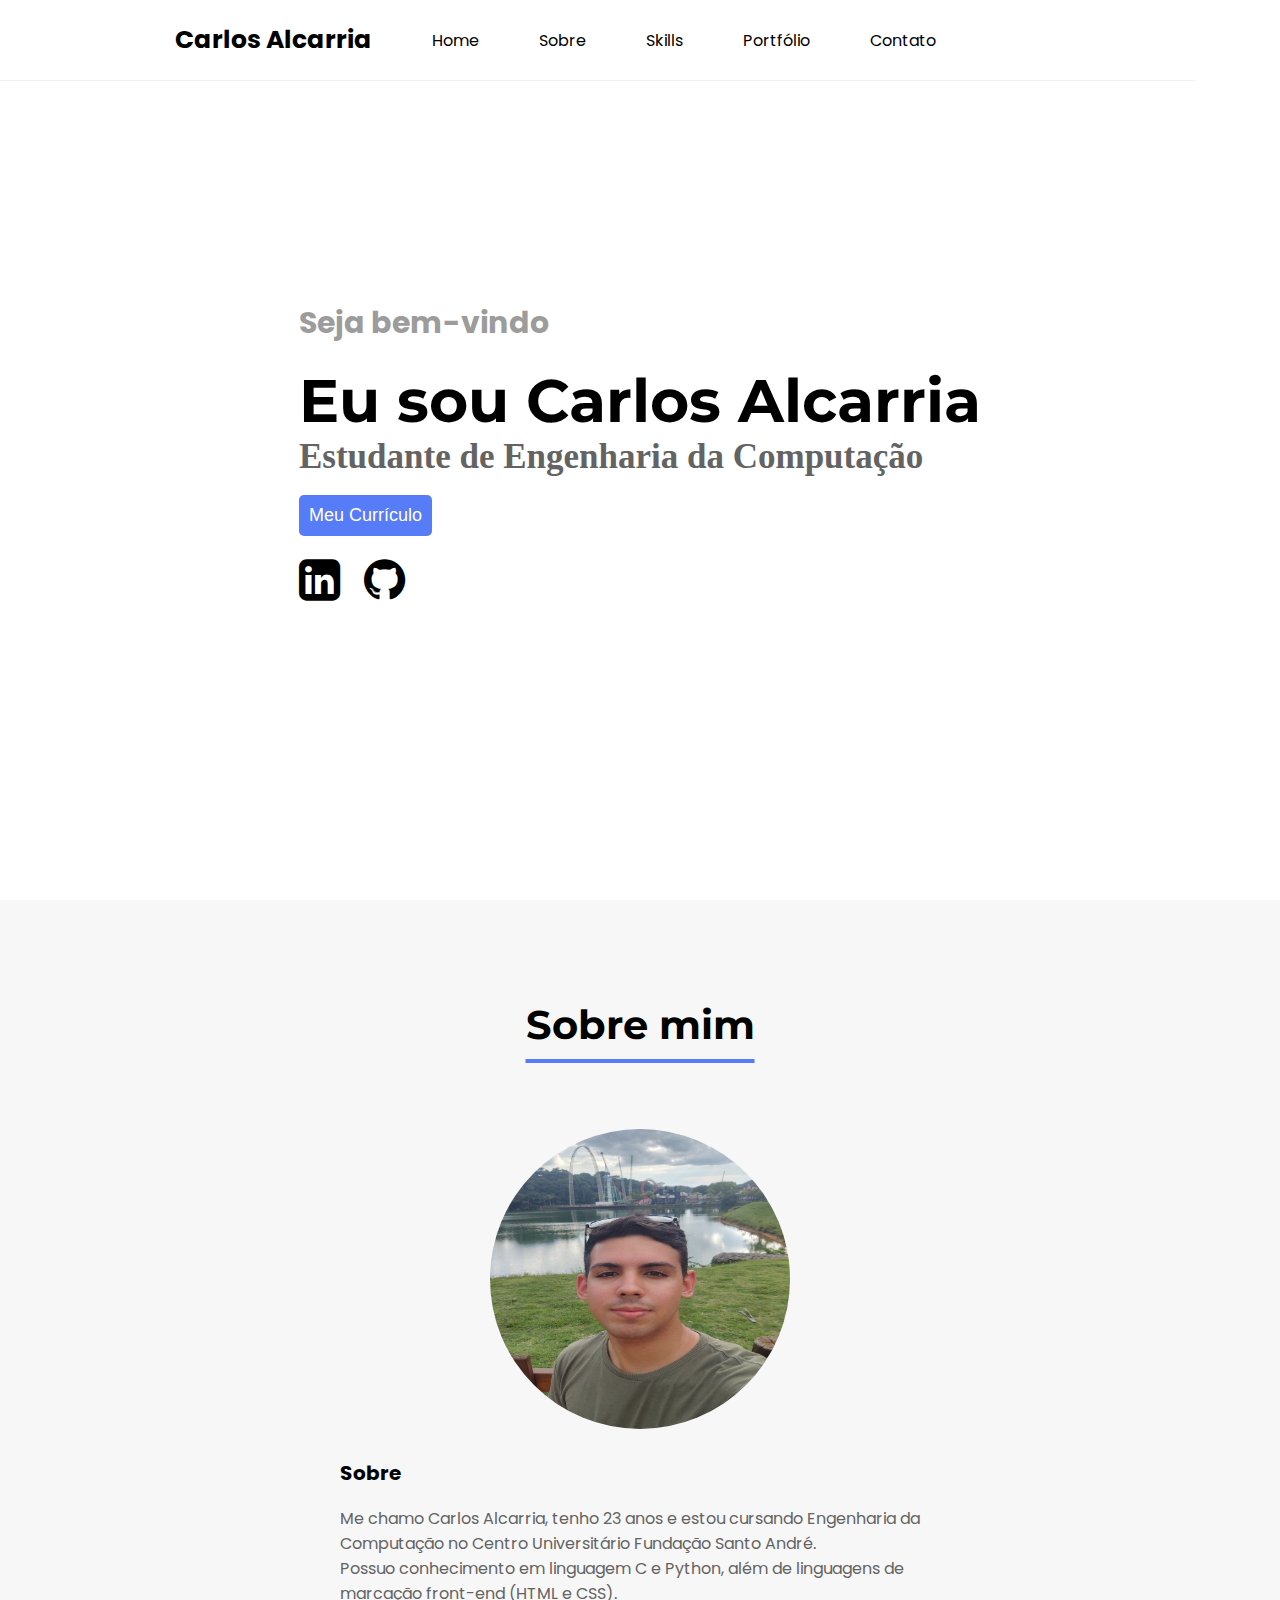
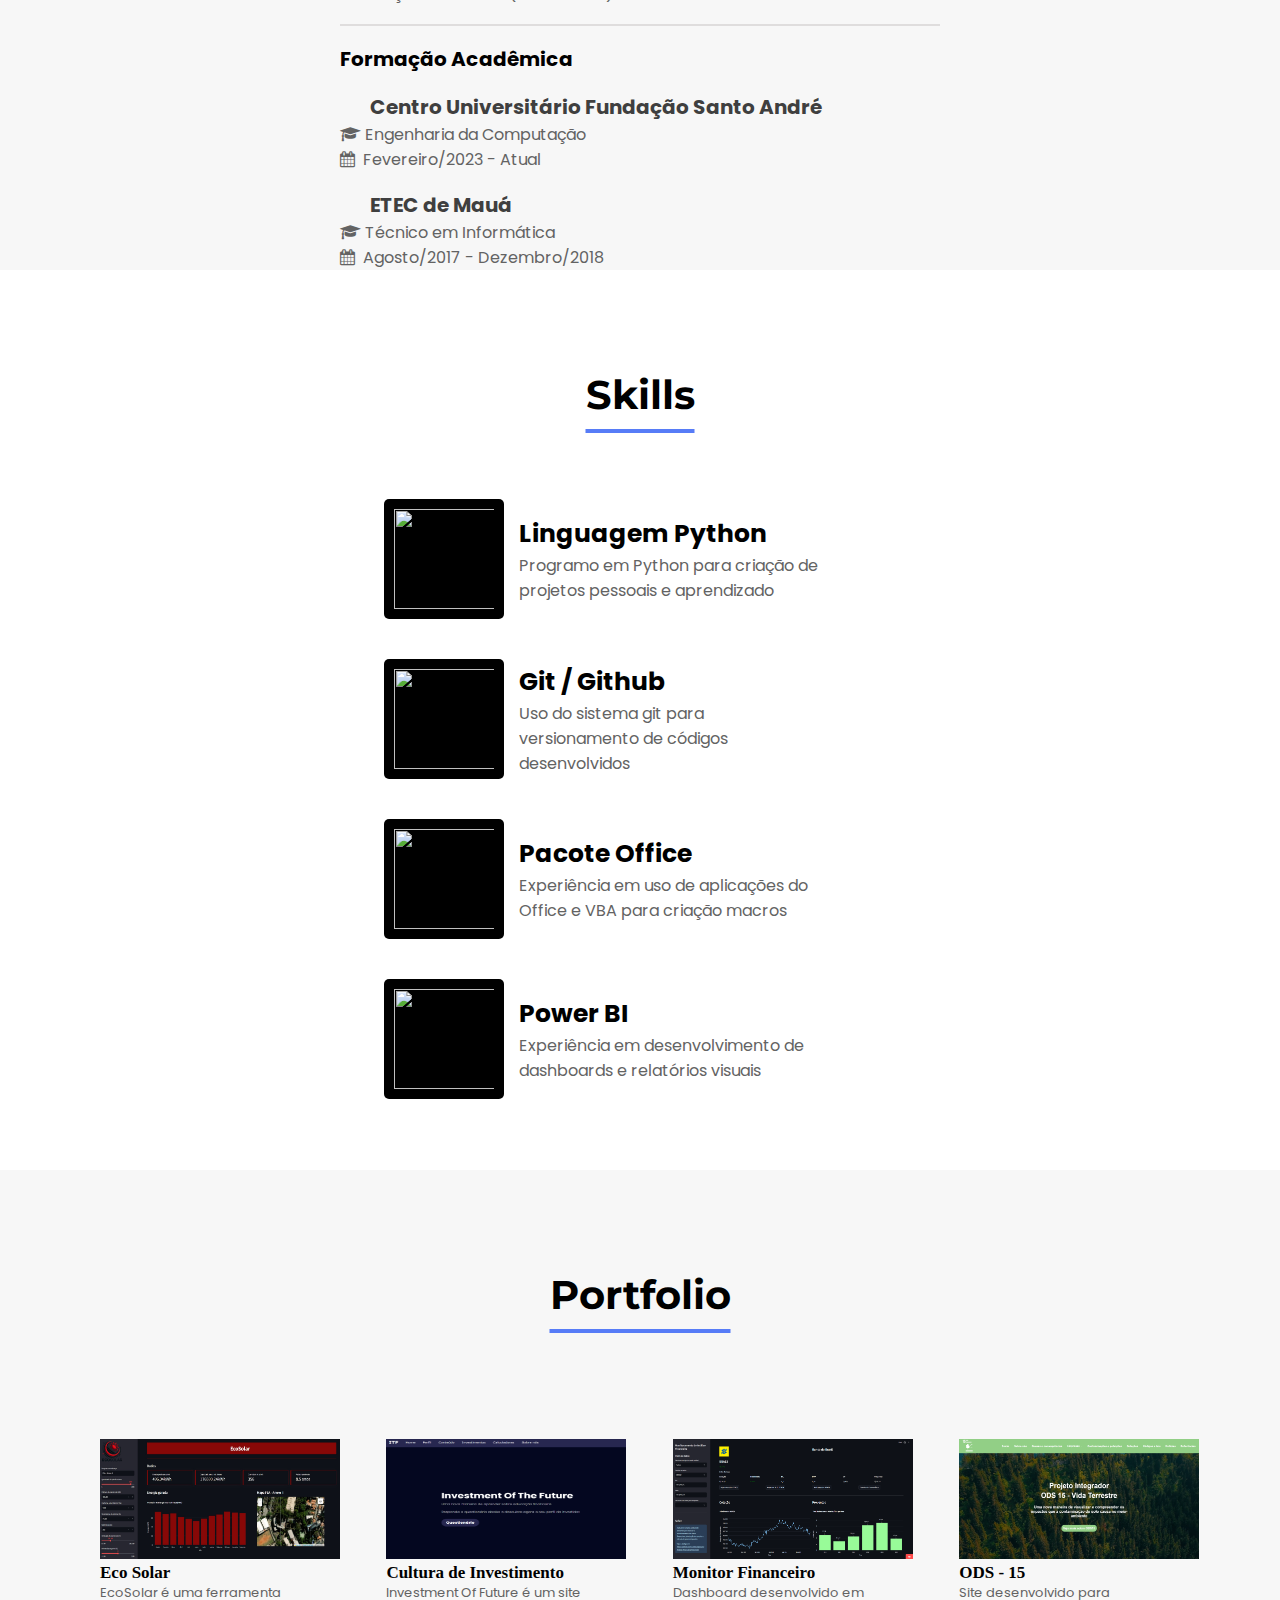
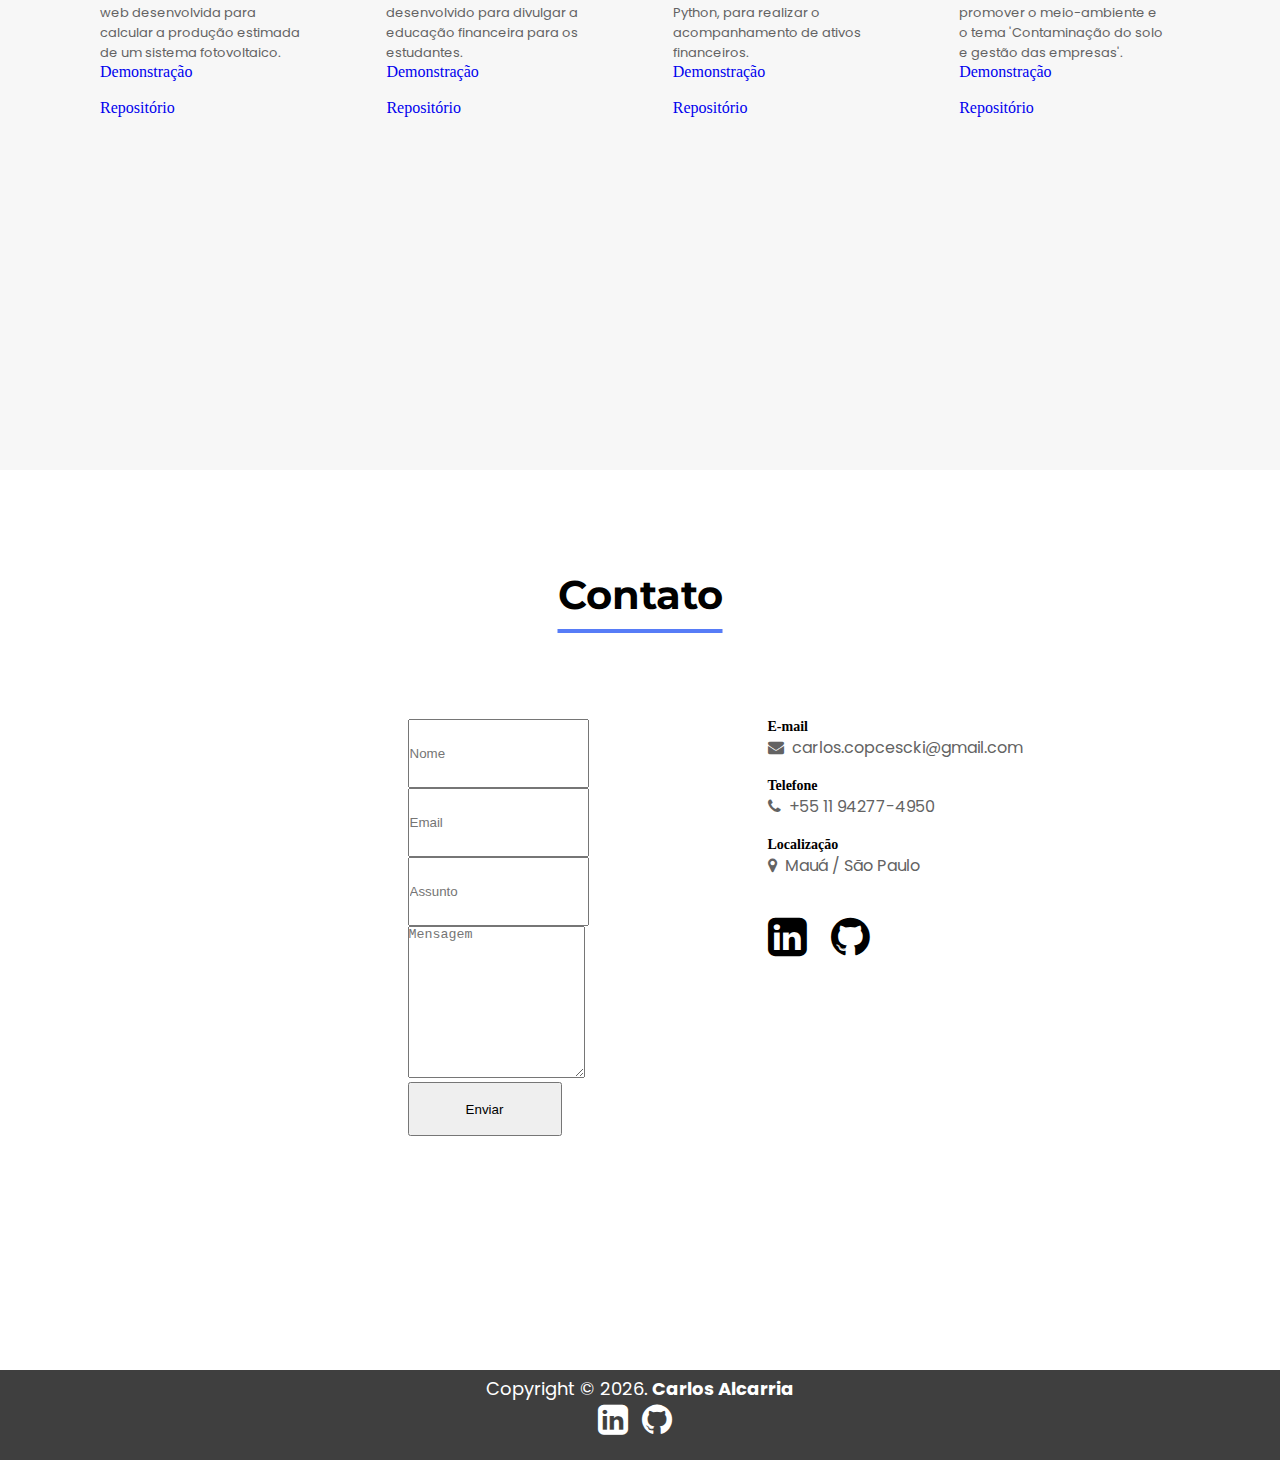
==== index.html @ e9a892aa "Update and rename portfolio.html to index.html" ====
<!DOCTYPE html>
<html>
<head>
    <meta charset="UTF-8">
    <meta http-equiv="X-UA-Compatible" content="IE=edge">
    <meta name="viewport" content="width=device-width, initial-scale=1.0">
    <meta name="viewport" content="width=device-width, initial-scale=1, shrink-to-fit=no">
    <link rel="stylesheet" type="text/css" media="screen" href="assets/css/navbar.css">
    <link rel="stylesheet" type="text/css" media="screen" href="assets/css/main.css">
    <link rel="stylesheet" type="text/css" media="screen" href="assets/css/responsive.css">
    <script src="assets/js/script.js" async></script>
    <link rel="stylesheet" href="https://stackpath.bootstrapcdn.com/bootstrap/4.1.3/css/bootstrap.min.css" integrity="sha384-MCw98/SFnGE8fJT3GXwEOngsV7Zt27NXFoaoApmYm81iuXoPkFOJwJ8ERdknLPMO" crossorigin="anonymous">
    <link rel="stylesheet" type='text/css' href="https://cdn.jsdelivr.net/gh/devicons/devicon@latest/devicon.min.css" />
    <link href="https://fonts.googleapis.com/css2?family=Poppins:ital,wght@0,100;0,200;0,300;0,400;0,500;0,600;0,700;0,800;0,900;1,100;1,200;1,300;1,400;1,500;1,600;1,700;1,800;1,900&display=swap" rel="stylesheet">
    <link href="https://fonts.googleapis.com/css2?family=Montserrat:ital,wght@0,100..900;1,100..900&display=swap" rel="stylesheet">
    <link rel="stylesheet" href="https://cdnjs.cloudflare.com/ajax/libs/font-awesome/4.7.0/css/font-awesome.min.css">

    <title>Carlos Alcarria</title>
</head>

<body>

<header>
    <nav class="navbar">
        <ul class="navmenu">
            <li class="nav-item"><a href="#home" class="nav-link" id="nav-title">Carlos Alcarria</a></li>
            <li class="nav-item"><a href="#home" class="nav-link">Home</a></li>
            <li class="nav-item"><a href="#sobre" class="nav-link">Sobre</a></li>
            <li class="nav-item"><a href="#skills" class="nav-link">Skills</a></li>
            <li class="nav-item"><a href="#portfolio" class="nav-link">Portfólio</a></li>
            <li class="nav-item"><a href="#contato" class="nav-link" id="last-item">Contato</a></li>
        </ul>
        <div class = "hamburguer">
            <span class="bar"></span>
            <span class="bar"></span>
            <span class="bar"></span>
        </div>
    </nav> 
</header>

<!-- Seção inicio -->
<section id="home" class="home">
    <div class="home-background">
        <div class="home-banner" id="home-content">
            <span id="home-message"><h2>Seja bem-vindo</h2></span>
            <br>
            <h2>Eu sou Carlos Alcarria</h2>
            <span id="home-subtitle"><h3>Estudante de Engenharia da Computação</h3></span>
            <br>
            <a id="cv-button" href="#">
                <button id="bt-curriculum">Meu Currículo</button>
            </a>
            <div class="social-icons">
                <span id="social-icon"><a href="https://www.linkedin.com/in/carlos-alcarria/" target="_blank" rel="noopener noreferrer"><i class="fa fa-linkedin-square" style="font-size:48px"></i></a></span>
                <span id="social-icon"><a href="https://github.com/carloscopcescki" target="_blank" rel="noopener noreferrer"><i class="fa fa-github" style="font-size:48px"></i></a></span>
            </div>
        </div>
    </div>
</section>

<!-- Seção sobre mim -->
<section id="sobre" class="sobre">
    <div class="section-content">
        <h1>Sobre mim</h1>
        <div class="sobre-content">
            <div class="about-image">
                <img src="assets/img/foto.jpg" id="img-about">
            </div>
            <div class="sobre-text">
                <h2>Sobre</h2>
                <br>
                <p id="sobre-content-text">Me chamo Carlos Alcarria, tenho 23 anos e estou cursando Engenharia da Computação
                    no Centro Universitário Fundação Santo André.</p>
                <p id="sobre-content-text">Possuo conhecimento em linguagem C e Python, além de linguagens de marcação front-end (HTML e CSS).</p>
                <br>
                <hr>
                <br>
                <h2>Formação Acadêmica</h2>
                <br>
                <h3>Centro Universitário Fundação Santo André</h3>
                <p id="sobre-content-text"><i class="fa fa-graduation-cap" aria-hidden="true"></i> Engenharia da Computação</p>
                <p id="sobre-content-text"><i class="fa fa-calendar" aria-hidden="true"></i>&nbsp; Fevereiro/2023 - Atual</p>
                <br>
                <h3>ETEC de Mauá</h3></h3>
                <p id="sobre-content-text"><i class="fa fa-graduation-cap" aria-hidden="true"></i> Técnico em Informática</p>
                <p id="sobre-content-text"><i class="fa fa-calendar" aria-hidden="true"></i>&nbsp; Agosto/2017 - Dezembro/2018</p>
            </div>
        </div>
    </div>
</section>

<!-- Seção skills -->
<section id="skills" class="skills">
    <div class="section-content">
        <h1>Skills</h1>
        <div class="skills-grid">
            <div class="grid-content">
                <img src="https://cdn.jsdelivr.net/gh/devicons/devicon@latest/icons/python/python-original.svg" />
                <div class="text-content">
                    <h2>Linguagem Python</h2>
                    <p>Programo em Python para criação de projetos pessoais e aprendizado</p>
                </div>
            </div>
            <div class="grid-content">  
                <img src="https://cdn.jsdelivr.net/gh/devicons/devicon@latest/icons/git/git-original.svg" />
                <div class="text-content">
                    <h2>Git / Github</h2>
                    <p>Uso do sistema git para versionamento de códigos desenvolvidos</p>
                </div>
            </div>
            <div class="grid-content">
                <img src="https://raw.githubusercontent.com/sandroasp/Microsoft-Integration-and-Azure-Stencils-Pack-for-Visio/d332d1457fc8d43d972815eab59d0a2da3087c45/Office%20365/SVG/Office-365.svg" />  
                <div class="text-content">
                    <h2>Pacote Office</h2>
                    <p>Experiência em uso de aplicações do Office e VBA para criação macros</p>
                </div>
            </div>
            <div class="grid-content">
                <img src="https://raw.githubusercontent.com/sandroasp/Microsoft-Integration-and-Azure-Stencils-Pack-for-Visio/d332d1457fc8d43d972815eab59d0a2da3087c45/Power%20Platform/SVG/Power-Bi.svg" />  
                <div class="text-content">
                    <h2>Power BI</h2>
                    <p>Experiência em desenvolvimento de dashboards e relatórios visuais</p>
                </div>
            </div>
        </div>
    </div>
</section>

<!-- Seção portfolio -->
<section id="portfolio" class="portfolio">
    <div class="section-content">
        <h1>Portfolio</h1>
        <div class="portfolio-grid">
            <div class="card">
                <img class="card-img-top" src="/assets/img/ecosolar.png" alt="Card image cap">
                <div class="card-body">
                    <h5 class="card-title">Eco Solar</h5>
                    <p class="card-text">EcoSolar é uma ferramenta web desenvolvida para calcular a produção estimada de um sistema fotovoltaico.</p>
                    <a href="https://ecosolar.streamlit.app/" class="btn btn-primary" target="_blank" rel="noopener noreferrer">Demonstração</a>
                    <br>
                    <br>
                    <a href="https://github.com/carloscopcescki/EcoSolar" class="btn btn-secondary" target="_blank" rel="noopener noreferrer">Repositório</a>
                </div>
            </div>
            <div class="card">
                <img class="card-img-top" src="/assets/img/culturainvest.png" alt="Card image cap">
                <div class="card-body">
                    <h5 class="card-title">Cultura de Investimento</h5>
                    <p class="card-text">Investment Of Future é um site desenvolvido para divulgar a educação financeira para os estudantes.</p>
                    <a href="https://investmentofthefuture.netlify.app/" class="btn btn-primary" target="_blank" rel="noopener noreferrer">Demonstração</a>
                    <br>
                    <br>
                    <a href="https://github.com/carloscopcescki/projeto-cultura-investimento" class="btn btn-secondary" target="_blank" rel="noopener noreferrer">Repositório</a>
                </div>
            </div>
            <div class="card">
                <img class="card-img-top" src="/assets/img/monitor-ativo.png" alt="Card image cap">
                <div class="card-body">
                    <h5 class="card-title">Monitor Financeiro</h5>
                    <p class="card-text">Dashboard desenvolvido em Python, para realizar o acompanhamento de ativos financeiros.</p>
                    <a href="https://monitor-ativos.streamlit.app/" class="btn btn-primary" target="_blank" rel="noopener noreferrer">Demonstração</a>
                    <br>
                    <br>
                    <a href="https://github.com/carloscopcescki/Analise-Financeira" class="btn btn-secondary" target="_blank" rel="noopener noreferrer">Repositório</a>
                </div>
            </div>
            <div class="card" id="last-card">
                <img class="card-img-top" src="/assets/img/ods15.png" alt="Card image cap">
                <div class="card-body">
                    <h5 class="card-title">ODS - 15</h5>
                    <p class="card-text">Site desenvolvido para promover o meio-ambiente e o tema 'Contaminação do solo e gestão das empresas'.</p>
                    <a href="https://projetoacexods15.netlify.app/" class="btn btn-primary" target="_blank" rel="noopener noreferrer">Demonstração</a>
                    <br>
                    <br>
                    <a href="https://github.com/carloscopcescki/Projeto-Acex-FSA-Site" class="btn btn-secondary" target="_blank" rel="noopener noreferrer">Repositório</a>
                </div>
            </div>
            <br>
        </div>
    </div>
</section>

<!-- Seção contato -->
<section id="contato" class="contato">
    <div class="section-content" id="section-contact">
        <h1>Contato</h1>
        <div class="contact">
            <div class="contact-form">
                <div class="form-content">
                    <form action="https://api.web3forms.com/submit" method="post">
                        <input type="hidden" name="access_key" value="d004db22-08d0-41e0-a220-3f07a1298cc1">
                        <input type="text" class="form-control mb-3" id="name" name="name" placeholder="Nome">
                        <input type="email" class="form-control mb-3" id="mail" name="email" placeholder="Email">
                        <input type="text" class="form-control mb-3" id="subject" name="subject" placeholder="Assunto">
                        <textarea name="message" id="message" class="form-control mb-3" placeholder="Mensagem"></textarea>
                        <input type="checkbox" name="botcheck" class="hidden" style="display: none;">
                        <button type="submit" value="send" class="btn btn-primary" style="height: 50px; width: 150px">Enviar</button>
                    </form>
                </div>
                <div class="col-lg-5">
                    <h3>E-mail</h3>
                    <p><i class="fa fa-envelope" aria-hidden="true"></i>&nbsp;&nbsp;<a href="mailto:carlos.copcescki@gmail.com">carlos.copcescki@gmail.com</a></p>
                    <br>
                    <h3>Telefone</h3>
                    <p><i class="fa fa-phone" aria-hidden="true"></i></i>&nbsp;&nbsp;+55 11 94277-4950</p>
                    <br>
                    <h3>Localização</h3>
                    <p><i class="fa fa-map-marker" aria-hidden="true"></i>&nbsp;&nbsp;Mauá / São Paulo</p>
                    <br>
                    <br>
                    <span id="social-icon"><a href="https://www.linkedin.com/in/carlos-alcarria/" target="_blank" rel="noopener noreferrer"><i class="fa fa-linkedin-square" style="font-size:45px"></i></a></span>
                    <span id="social-icon"><a href="https://github.com/carloscopcescki" target="_blank" rel="noopener noreferrer"><i class="fa fa-github" style="font-size:45px"></i></a></span>
                </div>
            </div>
        </div>         
    </div>
</section>

<!-- Rodapé do portfolio -->
<footer class="portfolio-footer">
    <p>Copyright ©&nbsp;<script>document.write(new Date().getFullYear())</script>. <b>Carlos Alcarria</b></p>
    <span id="social-icon-footer"><a href="https://www.linkedin.com/in/carlos-alcarria/" target="_blank" rel="noopener noreferrer"><i class="fa fa-linkedin-square" style="font-size:35px"></i></a></span>
    <span id="social-icon-footer"><a href="https://github.com/carloscopcescki" target="_blank" rel="noopener noreferrer"><i class="fa fa-github" style="font-size:35px"></i></a></span>
</footer>

<script src="https://code.jquery.com/jquery-3.3.1.slim.min.js" integrity="sha384-q8i/X+965DzO0rT7abK41JStQIAqVgRVzpbzo5smXKp4YfRvH+8abtTE1Pi6jizo" crossorigin="anonymous"></script>
<script src="https://cdnjs.cloudflare.com/ajax/libs/popper.js/1.14.3/umd/popper.min.js" integrity="sha384-ZMP7rVo3mIykV+2+9J3UJ46jBk0WLaUAdn689aCwoqbBJiSnjAK/l8WvCWPIPm49" crossorigin="anonymous"></script>
<script src="https://stackpath.bootstrapcdn.com/bootstrap/4.1.3/js/bootstrap.min.js" integrity="sha384-ChfqqxuZUCnJSK3+MXmPNIyE6ZbWh2IMqE241rYiqJxyMiZ6OW/JmZQ5stwEULTy" crossorigin="anonymous"></script>

</body>
</html>
---- assets/css/navbar.css ----
.navbar {
  position: fixed;
  top: 0;
  right: 15px;
  width: 100%;
  height: 80px;
  padding: 10px 70px;
  z-index: 1000;
}

.navmenu {
  display: flex;
  position: fixed;
  top: 0;
  background-color: white;
  width: 100%;
  height: 80px;
  border-bottom: 1px solid rgb(241, 241, 241);
  gap: 60px;
  list-style-type: none;
  margin: 0;
  padding: 0;
  color: white;
  justify-content: center;
  text-align: center;
  align-items: center;
  font-family: "Poppins", sans-serif;
  font-size: 16px;
}

#nav-title {
  font-size: 25px;
  font-weight: bold;
}

.nav-link {
  color: black;
  transition: all 0.2s;
  position: relative;
  display: inline-block;
  
}

.nav-link:hover {
  color: rgb(87, 124, 247);
  transition: all 0.2s ease-in-out;
  transform: scale(1.1);
}

.nav-link::after {
  content: "";
  height: 2px;
  width: 100%;
  background: rgb(87, 124, 247);
  display: block;
  position: absolute;
  left: 0;
  bottom: -7px;
  opacity: 0;
  transition: all 0.2s ease-in-out;
  pointer-events: none;
  
}

.hamburguer {
  display: none;
  cursor: pointer;
}

.bar {
  display: block;
  width: 28px;
  height: 3px;
  border-radius: 2px;
  margin: 5px auto;
  background-color: black;
  transition: all 0.3s ease-in-out;
}

@media (max-width: 950px) {
  .hamburguer {
    display: block;
    position: fixed;
    margin-left: 20px;
  }

  .hamburguer.active .bar:nth-child(2) {
    opacity: 0;
  }

  .hamburguer.active .bar:nth-child(1) {
    transform: translateY(8px) rotate(45deg);
  }

  .hamburguer.active .bar:nth-child(3) {
    transform: translateY(-8px) rotate(-45deg);
  }

  .navmenu {
    position: fixed;
    display: flex;
    justify-content: center;
    left: -100%;
    right: 0;
    top: 0px;
    color: grey;
    border-radius: 0 0 20px 20px;
    background-color: white;
    flex-direction: column;
    width: 100%;
    transition: 0.3s;
    align-items: flex-start;
    padding-left: 60px;
    gap: 30px;
    padding-top: 20px;
    padding-bottom: 20px;
    height: auto;
  }

  .nav-item {
    right: 0;
    left: auto;
  }

  .navmenu.active {
    left: 0;
  }

  .center {
    top: 0%;
  }
  
}
---- assets/css/main.css ----
* {
    margin: 0;
    padding: 0;
    box-sizing: content-box;
}

html {
    scroll-behavior: smooth;
    scroll-padding-top: 10px;
}

section {
    min-height: 100vh;
}

section:nth-child(even) {
    background-color: b;
  }
  
  /* Impares */
  section:nth-child(odd) {
    background-color: rgb(247, 247, 247);
  }

a {
    text-decoration: none;
}

p {
    color: rgb(99, 99, 99);
    font-family: 'Poppins';
    font-size: 18px;
}

.section-content h1 {
    font-family: 'Montserrat';
    font-size: 40px;
    text-align: left;
    margin-left: 160px;
    color: black;
    padding-top: 100px;
    text-decoration: underline;
    text-underline-offset: 20px;
    text-decoration-color: rgb(87, 124, 247);
}

.section-content p {
    font-size: 16px;
}

.section-content h2 {
    font-family: 'Poppins';
    color: black;
}

.home-background {
    display: flex;
    justify-content: center;
    align-items: center;
    padding-top: 300px;
}

.home-banner a { 
    color: white;
    font-family: "Poppins";
    font-weight: bold;
}

#home-message h2 {
    font-family: "Poppins";
    font-size: 30px;
    color: rgb(156, 156, 156);
}

.home-banner h2 {
    font-family: "Montserrat", serif;
    color: black;
    font-size: 60px;
}

#home-subtitle h3 {

  font-size: 35px;
  color: rgb(99, 99, 99);
}

.home-banner p {
    width: 650px;
    color: rgb(99, 99, 99);
}

.home-name {
    color: rgb(173, 173, 173);
}

#social-icon a {
    color: black;
    padding-right: 20px;
}

#bt-curriculum {
  font-size: 18px;
  font-family: "Arial";
  font-weight: normal;
  color: white;
  background-color: rgb(87, 124, 247);
  border: none;
  padding: 10px 10px;
  cursor: pointer;
  border-radius: 5px;
  margin-bottom: 20px;
}

#social-icon:hover a {
    color: rgb(87, 124, 247);
    transition: all 0.2s ease-in-out
}

.skills-grid {
    display: grid;
    grid-template-columns: repeat(2, 30%);
    width: auto;
    gap: 70px;
    margin-top: 170px;
    margin-left: 100px;
    justify-content: center;
    align-items: center;
}

.grid-content img {
  width: 110px;
  height: 115px;
  margin-right: 15px;
  background-color: rgb(0, 0, 0);
  padding: 10px 10px;
  border-radius: 5px;
}

.grid-content {
  display: flex;
  align-items: center;
}

.text-content {
  display: flex;
  flex-direction: column;
}

.text-content p {
  text-align: left;
  font-size: 17px;
  max-width: 350px;
}

.text-content h2 {
  font-size: 22px;
}

.sobre-content {
  display: flex;
  text-align: left;
  justify-content: center;
  margin-top: 150px;
}

.sobre-content hr {
  border: 0.1rem solid #dfdddd;
}

.sobre-content h2 {
  font-size: 25px;
}

#sobre-content-text {
  margin-left: 50px;
  max-width: 600px;
}

.sobre-content h3 {
  font-family: "Poppins";
  color: rgb(63, 63, 63);
  font-size: 20px;
  margin-left: 30px;
}

#img-about {
  width: 380px;
  height: 380px;
  border-radius: 50%;
  margin-right: 150px;
}

.portfolio-grid {
  display: grid;
  grid-template-columns: repeat(4, 18.9%);
  margin-top: 150px;
  justify-content: center;
  align-items: center;
}

.card {
  width: 20rem;
}

.card-text {
  width: 16rem;
  text-align: left;
}

.portfolio-grid img {
  height: 180px;
}

.contact-form {
  padding-top: 140px;
  margin-left: 350px;
  display: flex;
  justify-content: center;
}

.contact-form form {
  width: 600px;
  margin-right: 60px;
}

.contact-form p {
  text-align: left;
}

#name {
  height: 65px;
}

#mail {
  height: 65px;
}

#subject {
  height: 65px;
}

#message {
  height: 150px;
}

.contact-form a {
  text-decoration: none;
  color: rgb(99, 99, 99);
}

.portfolio-footer {
  text-align: center;
  background-color: rgb(63, 63, 63);
  width: 100%;
  height: 90px;
}

.portfolio-footer p {
  padding-top: 5px;
  color: white;
  text-align: center;
  width: auto;
}

#social-icon-footer a {
  color: white;
  margin-right: 10px;
}
---- assets/css/responsive.css ----
@media screen and (max-width: 1580px) {
    .section-content h1 {
        margin-left: 0px;
        padding-top: 100px;
        text-align: center;
    }
    
    .sobre-content {
        display: grid;
        margin-top: 80px;
    }

    .sobre-content h2 {
        font-size: 20px;
    }

    .sobre-text {
        text-align: left;
    }

    .about-image {
        text-align: center;
        justify-content: center;
        align-items: center;
        margin-bottom: 25px;
    }

    #img-about {
        width: 300px;
        height: 300px;
        border-radius: 50%;
        margin-right: 0px;
    }

    #sobre-content-text {
        margin-left: 0px;
    }

    
    .skills-grid {
        grid-template-columns: repeat(1, 40%);
        margin-top: 80px;
        gap: 40px;
        text-align: left;
        justify-content: center;
        align-items: center;
        margin-right: 0px;
        margin-left: 0px;
    }

    .grid-content img {
        max-width: 100px;
        height: 100px;
    }

    .text-content h2 {
        font-size: 25px;
    }

    .text-content p {
        font-size: 16px;
        max-width: 300px;
    }

    .portfolio-grid {
        display: grid;
        grid-template-columns: repeat(4, 23%);
        margin-top: 120px;
        justify-content: left;
        align-items: left;
        text-align: left;
        margin-right: 0px;
        margin-left: 100px;
        gap: 15px;
    }

    .card {
        width: 15rem;
    }

    .card-text {
        width: 13rem;
        text-align: left;
    }

    .card-body p {
        font-size: 13px;
    }

    .card-body h5 {
        font-size: 17px;
    }
      
    .portfolio-grid img {
        height: 120px;
        width: 15rem;
    }

    .contact-form {
        padding-top: 100px;
        display: flex;
        justify-content: center;
        align-items: left;
        text-align: left;
        margin-left: 150px;
    }

    .contact-form form {
        width: 300px;
    }
      
    .contact-form p {
        text-align: left;
    }
      
    #name {
        height: 65px;
    }
      
    #mail {
        height: 65px;
    }
      
    #subject {
        height: 65px;
    }
      
    #message {
        height: 150px;
    }

    .col-lg-5 h3 {
        font-size: 14px;
    }
}

@media screen and (max-width: 1140px) {
    .portfolio-grid {
        display: grid;
        grid-template-columns: repeat(2, 37%);
        margin-top: 80px;
        justify-content: center;
        align-items: left;
        margin-right: 100px;
        gap: 25px;
    }

    .card {
        width: 17rem;
    }

    .card-text {
        width: 15rem;
        text-align: left;
    }

    .card-body p {
        font-size: 13px;
    }
      
    .portfolio-grid img {
        height: 120px;
        width: 17rem;
    }
}

@media screen and (max-width: 900px) {
    .section-content {
        text-align: center;
        justify-content: center;
        align-items: center;
    }
    
    .section-content p {
        font-size: 15px;
    }

    .section-content h1 {
        margin-left: 0px;
        padding-top: 80px;
        text-align: center;
    }

    .home-background {
        text-align: center;
        justify-content: center;
        align-items: center;
    }

    .home-background h2 {
        font-size: 35px;
    }

    #home-subtitle h3 {
        font-size: 20px;
        text-align: center;
    }

    .sobre-content {
        display: grid;
        margin-top: 80px;
    }

    .sobre-content h2 {
        font-size: 20px;
    }

    .sobre-text {
        text-align: center;
    }
    
    .about-image {
        text-align: center;
        justify-content: center;
        align-items: center;
        margin-bottom: 25px;
    }

    #img-about {
        width: 250px;
        height: 250px;
        border-radius: 50%;
        margin-right: 0px;
    }

    #sobre-content-text {
        margin-left: 0px;
    }

    .skills-grid {
        grid-template-columns: repeat(1, 30%);
        margin-top: 80px;
        gap: 40px;
        text-align: left;
        justify-content: left;
        align-items: left;
        margin-right: 0px;
        margin-left: 80px;
    }

    .grid-content img {
        max-width: 100px;
        height: 100px;
    }

    .text-content h2 {
        font-size: 18px;
    }

    .text-content p {
        font-size: 16px;
        width: 300px;
    }

    .portfolio-grid {
        display: grid;
        grid-template-columns: repeat(2, 45%);
        margin-top: 80px;
        justify-content: left;
        align-items: left;
        margin-right: 0px;
        margin-left: 80px;
        gap: 15px;
    }

    .card {
        width: 17rem;
    }

    .card-text {
        width: 15rem;
        text-align: left;
    }

    .card-body p {
        font-size: 13px;
    }
      
    .portfolio-grid img {
        height: 120px;
        width: 17rem;
    }

    .contact {
        display: flex;
        text-align: center;
        justify-content: center;
    }

    .contact-form {
        padding-top: 100px;
        margin-left: 55px;
        display: flex;
        justify-content: left;
        align-items: left;
        text-align: left;
    }

    .contact-form form {
        width: auto;
        margin-right: 10px;
    }
      
    .contact-form p {
        text-align: left;
    }
      
    #name {
        height: 65px;
        width: 200px;
    }
      
    #mail {
        height: 65px;
    }
      
    #subject {
        height: 65px;
    }
      
    #message {
        height: 150px;
    }

    .col-lg-5 h3 {
        font-size: 14px;
    }

    .col-lg-5 p {
        font-size: 14px;
    }

@media screen and (max-width: 700px) {
    .portfolio-grid {
        display: grid;
        grid-template-columns: repeat(1, 65%);
        margin-top: 80px;
        justify-content: center;
        align-items: left;
        margin-right: 100px;
        gap: 25px;
    }
    
    .card {
        width: 17rem;
    }
    
    .card-text {
        width: 15rem;
        text-align: left;
    }
    
    .card-body p {
            font-size: 13px;
    }
          
    .portfolio-grid img {
        height: 120px;
        width: 17rem;
    }

    .text-content h2 {
        font-size: 17px;
    }

    .text-content p {
        font-size: 14px;
        max-width: 200px;
    }
}

@media screen and (max-width: 700px) {
    .col-lg-5 p {
        font-size: 13px;
    }

    .text-content p {
        font-size: 15px;
        width: 200px;
    }

    .sobre-text {
        text-align: center;
        max-width: 280px;
    }
}
}
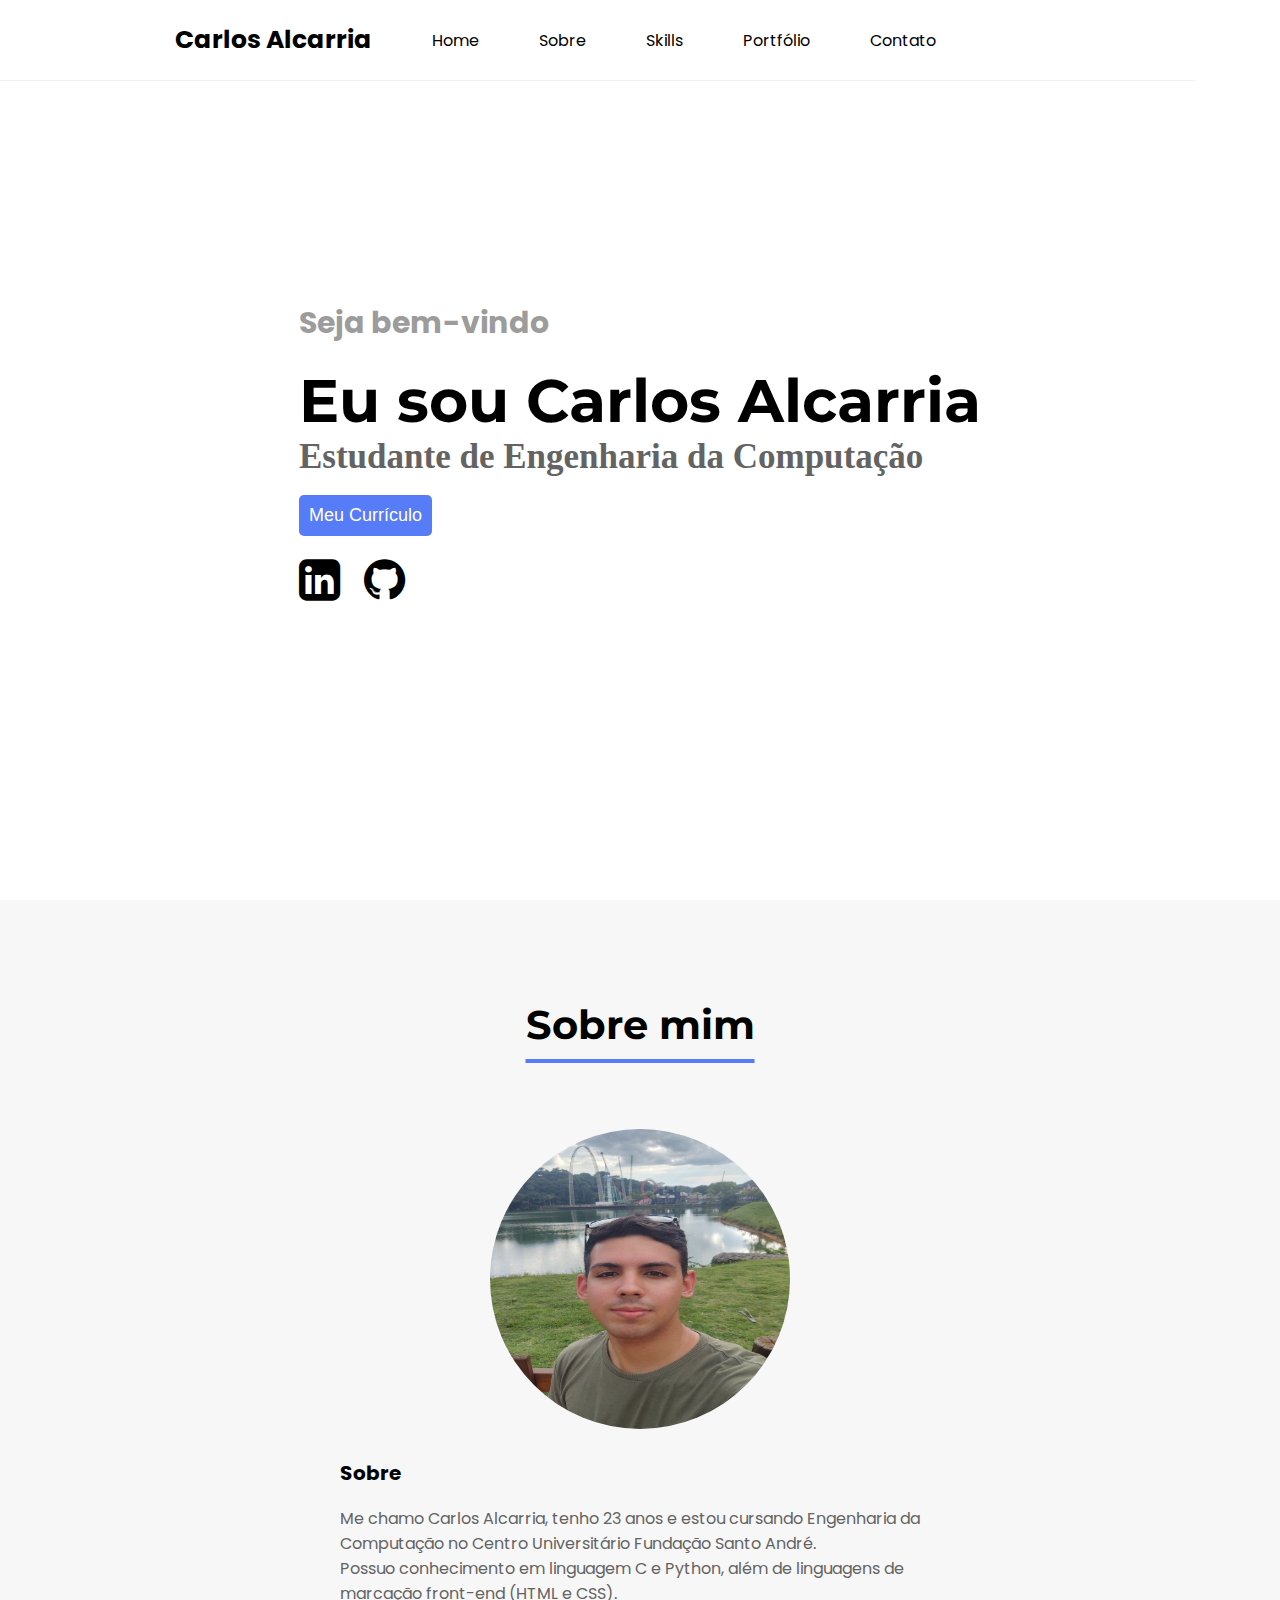
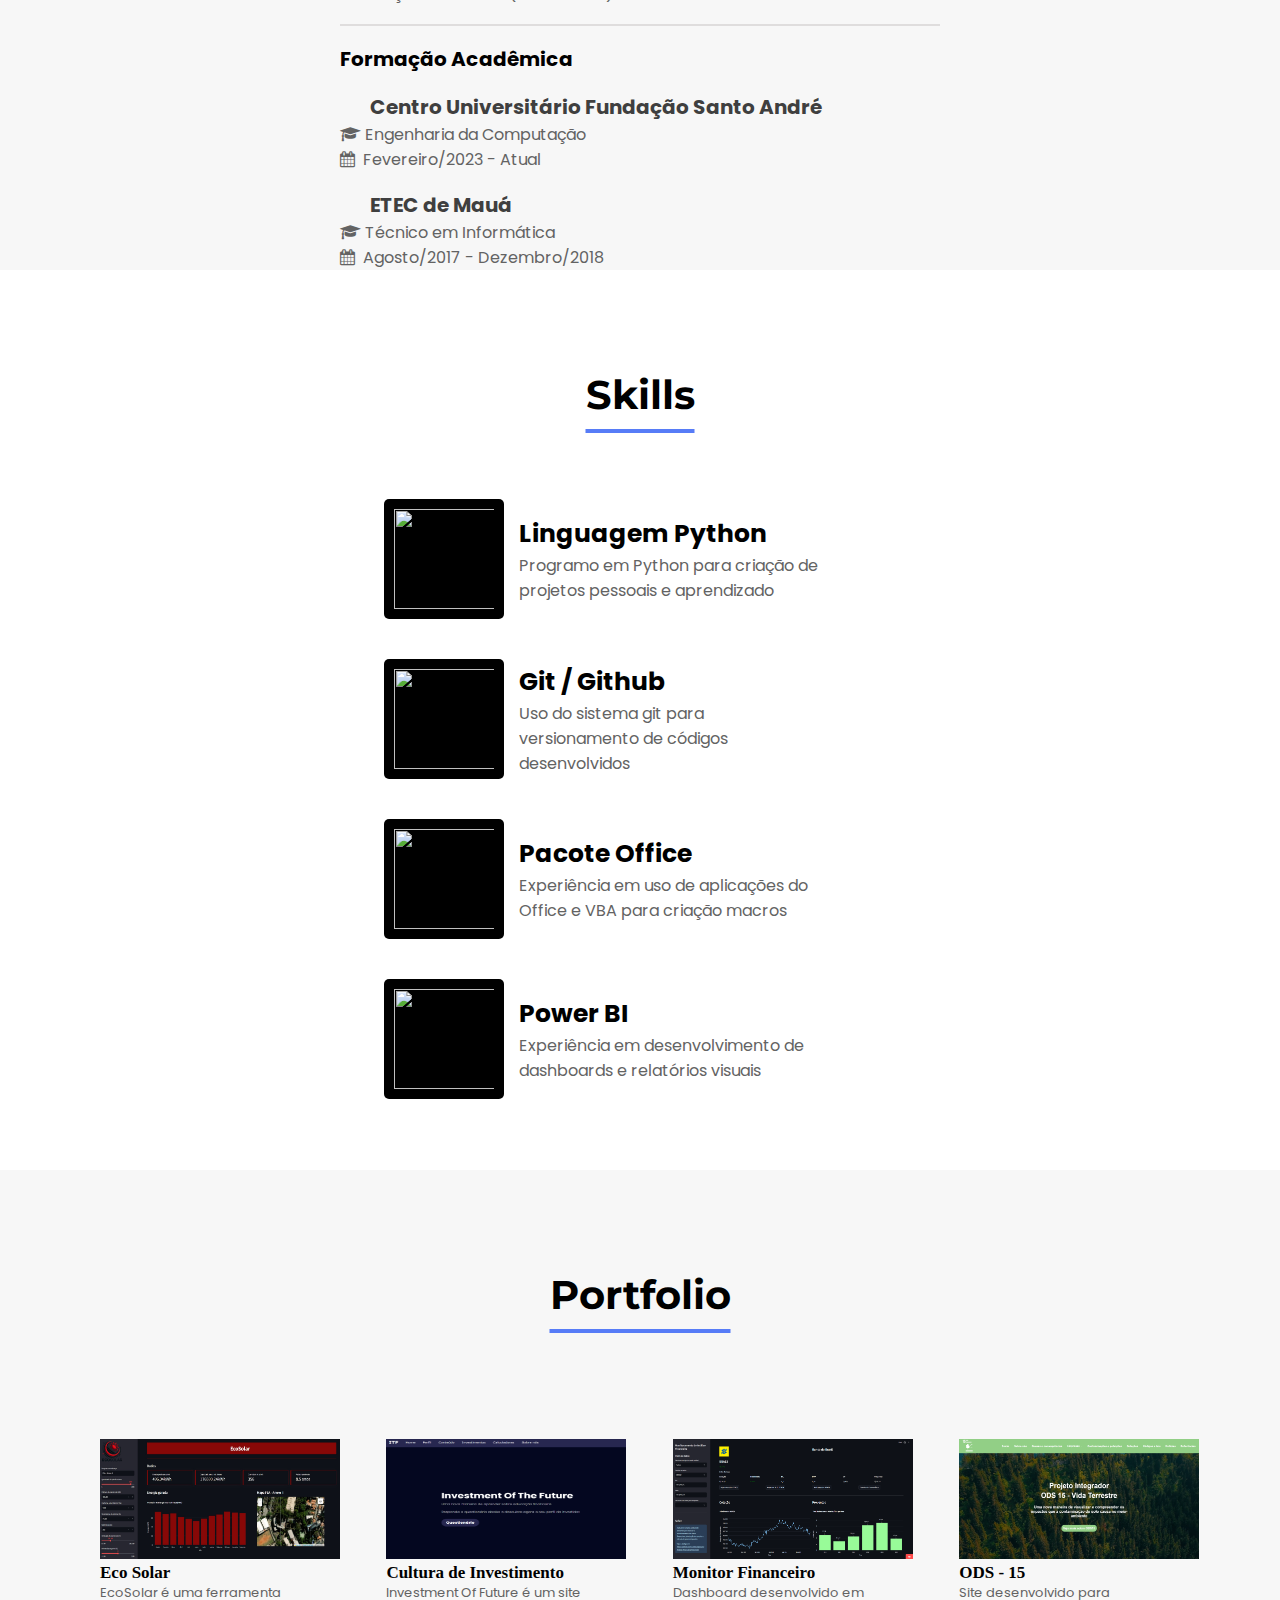
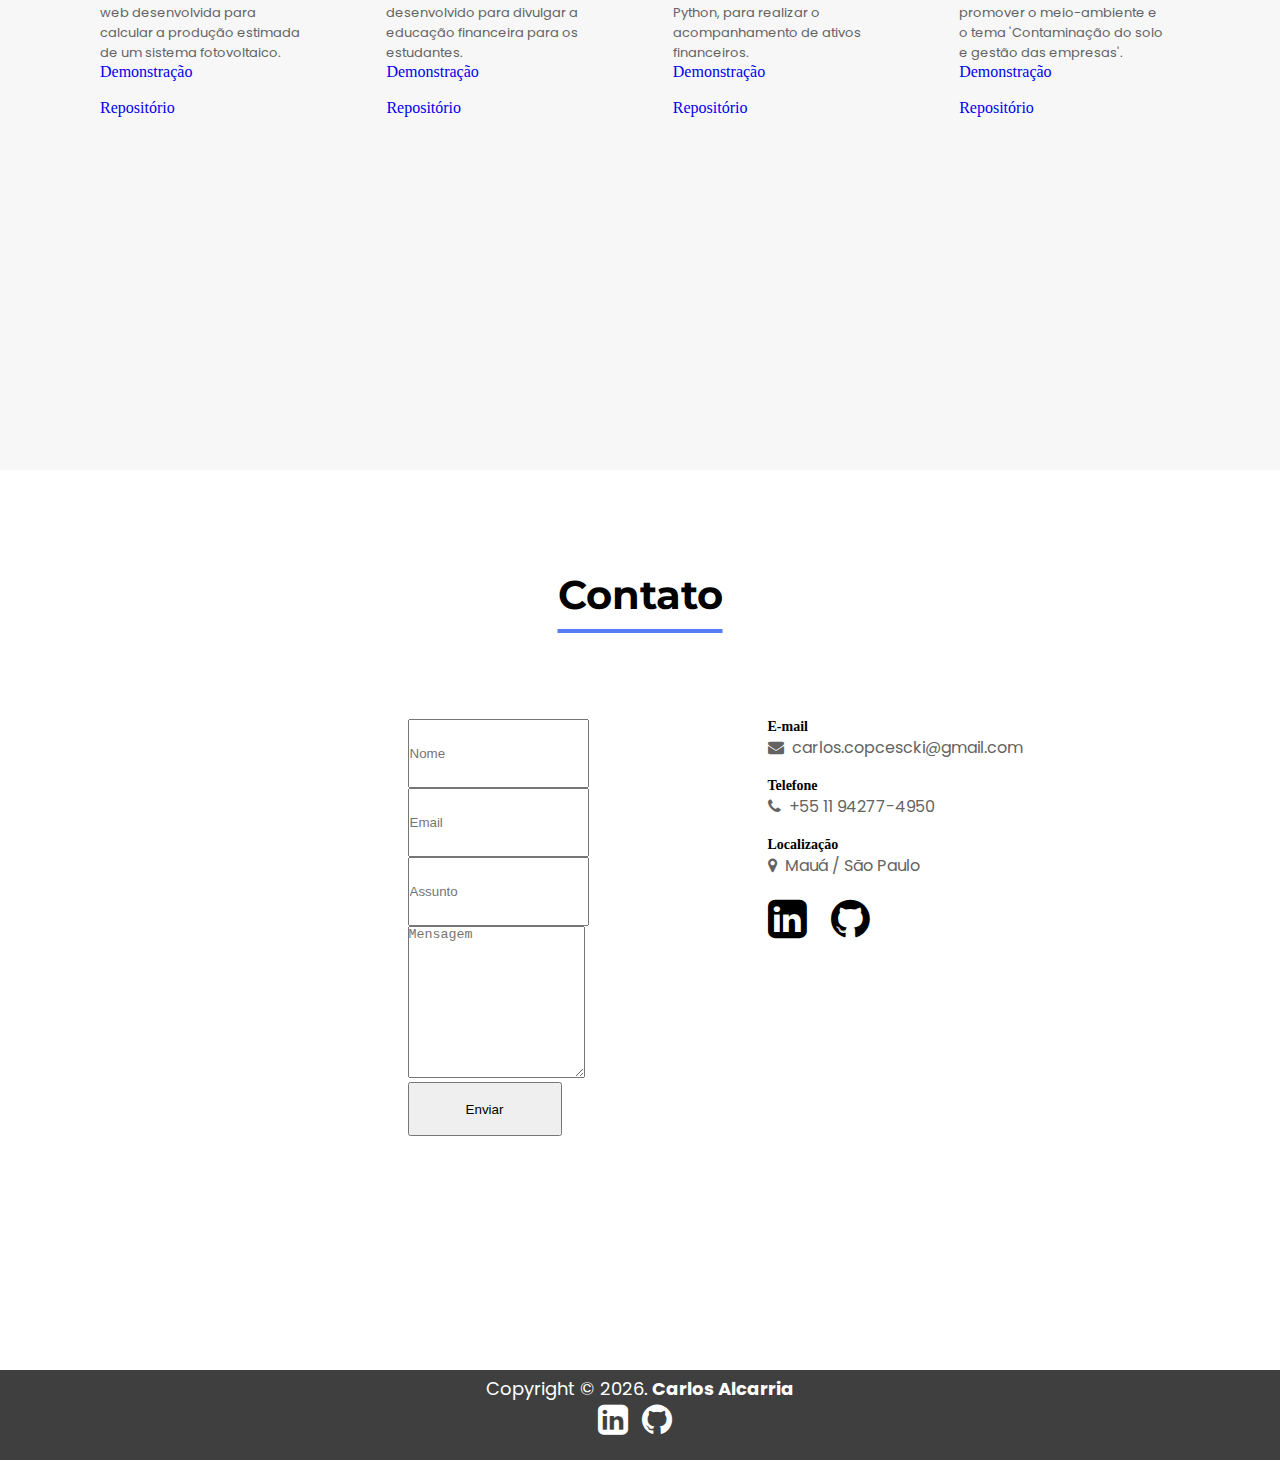
==== commit 646e93b1: "Update index.html" ====
--- a/index.html
+++ b/index.html
@@ -19,7 +19,6 @@
 </head>
 
 <body>
-
 <header>
     <nav class="navbar">
         <ul class="navmenu">
@@ -194,7 +193,9 @@
                         <input type="text" class="form-control mb-3" id="subject" name="subject" placeholder="Assunto">
                         <textarea name="message" id="message" class="form-control mb-3" placeholder="Mensagem"></textarea>
                         <input type="checkbox" name="botcheck" class="hidden" style="display: none;">
-                        <button type="submit" value="send" class="btn btn-primary" style="height: 50px; width: 150px">Enviar</button>
+                        <button type="submit" value="send" class="btn btn-primary" style="height: 50px; width: 150px" id="button">Enviar</button>
+                        <br>
+                        <br>
                     </form>
                 </div>
                 <div class="col-lg-5">
@@ -206,7 +207,6 @@
                     <br>
                     <h3>Localização</h3>
                     <p><i class="fa fa-map-marker" aria-hidden="true"></i>&nbsp;&nbsp;Mauá / São Paulo</p>
-                    <br>
                     <br>
                     <span id="social-icon"><a href="https://www.linkedin.com/in/carlos-alcarria/" target="_blank" rel="noopener noreferrer"><i class="fa fa-linkedin-square" style="font-size:45px"></i></a></span>
                     <span id="social-icon"><a href="https://github.com/carloscopcescki" target="_blank" rel="noopener noreferrer"><i class="fa fa-github" style="font-size:45px"></i></a></span>
--- a/assets/css/responsive.css
+++ b/assets/css/responsive.css
@@ -235,7 +235,7 @@
         justify-content: left;
         align-items: left;
         margin-right: 0px;
-        margin-left: 80px;
+        margin-left: 35px;
     }
 
     .grid-content img {
@@ -259,7 +259,7 @@
         justify-content: left;
         align-items: left;
         margin-right: 0px;
-        margin-left: 80px;
+        margin-left: 35px;
         gap: 15px;
     }
 
@@ -351,7 +351,7 @@
     }
     
     .card-body p {
-            font-size: 13px;
+        font-size: 13px;
     }
           
     .portfolio-grid img {
@@ -371,11 +371,11 @@
 
 @media screen and (max-width: 700px) {
     .col-lg-5 p {
-        font-size: 13px;
+        font-size: 12px;
     }
 
     .text-content p {
-        font-size: 15px;
+        font-size: 12px;
         width: 200px;
     }
 
@@ -383,5 +383,49 @@
         text-align: center;
         max-width: 280px;
     }
-}
-}+
+    #name {
+        height: 65px;
+        width: 160px;
+    }
+}
+
+@media screen and (max-width: 450px) {
+    .contact-form {
+        display: grid;
+        padding-top: 50px;
+        padding-right: 30px;
+    }
+
+    .col-lg-5 p {
+        font-size: 11px;
+    }
+
+    .text-content p {
+        font-size: 12px;
+        width: 100px;
+    }
+
+    .contact-form form {
+        width: 180px;
+    }
+
+    #name {
+        height: 40px;
+        width: 180px;
+    }
+      
+    #mail {
+        height: 40px;
+    }
+      
+    #subject {
+        height: 40px;
+    }
+
+    #message {
+        height: 100px;
+    }
+    
+}
+}
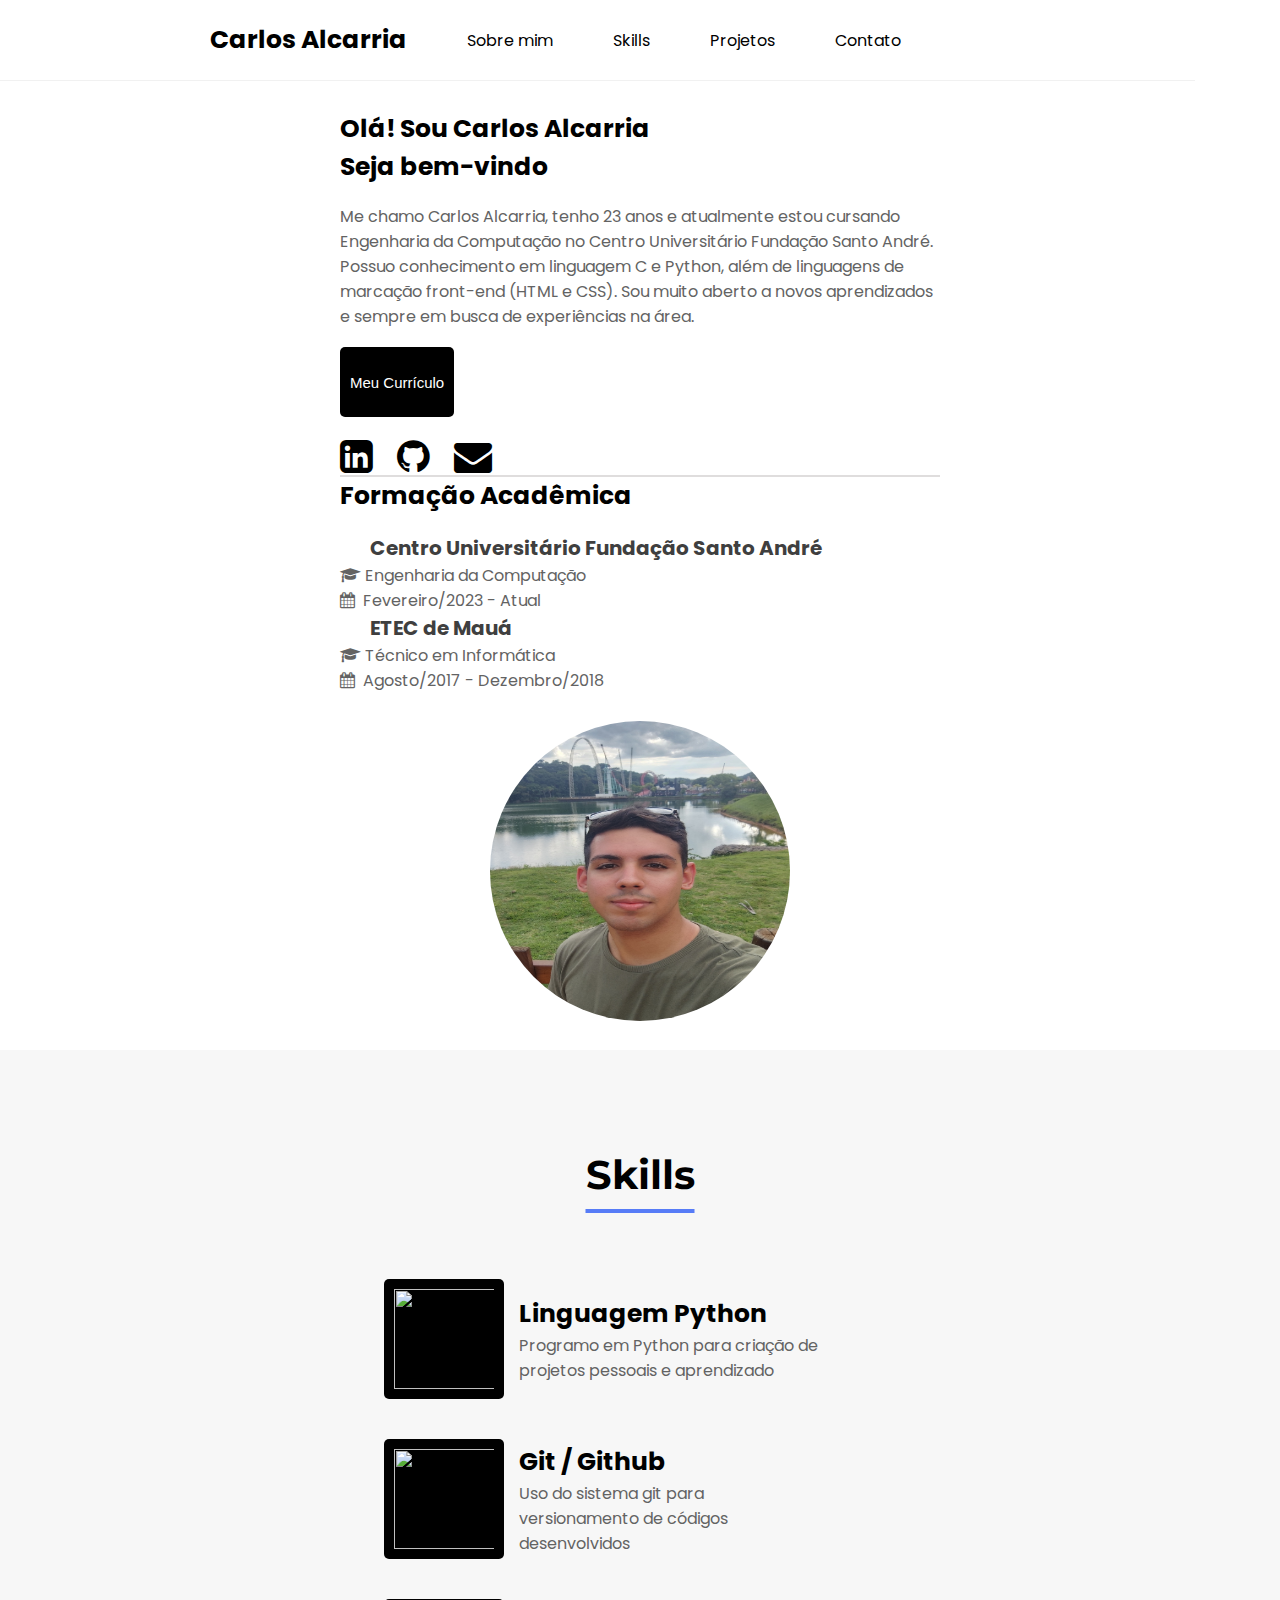
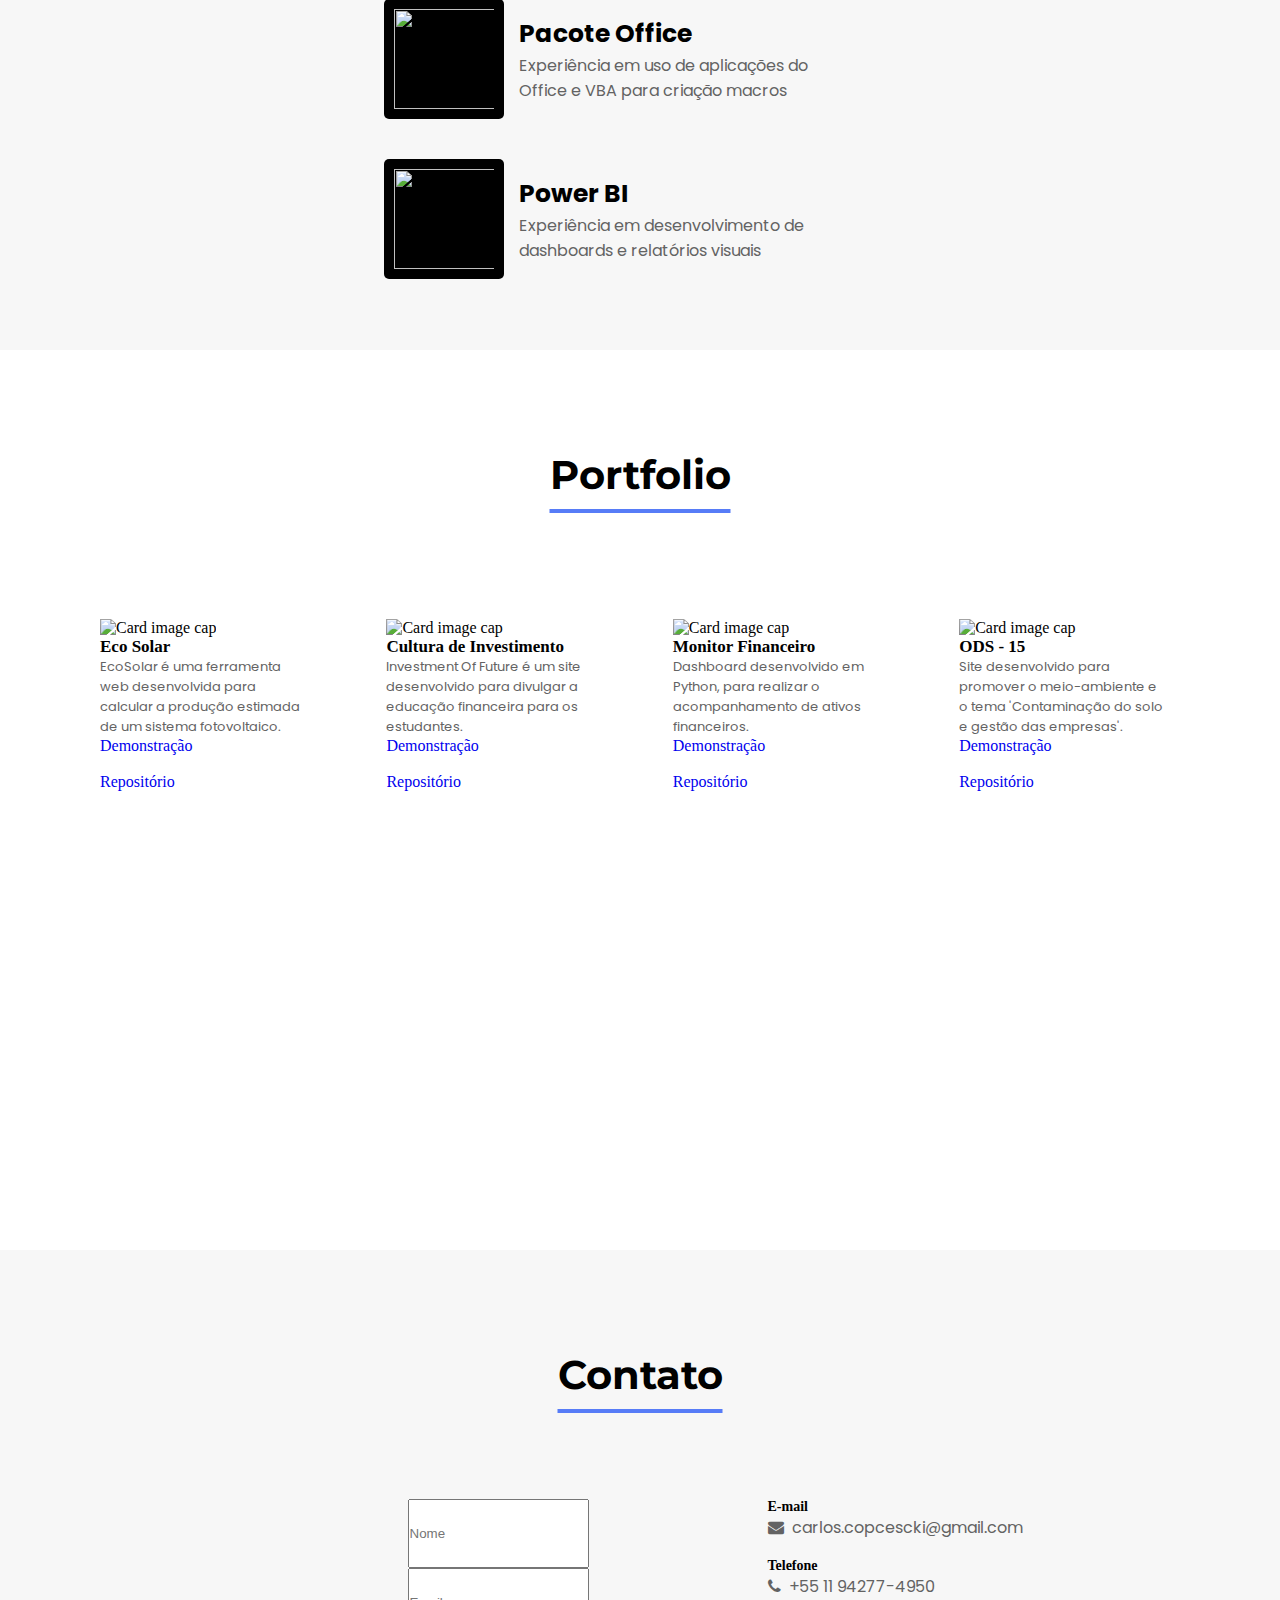
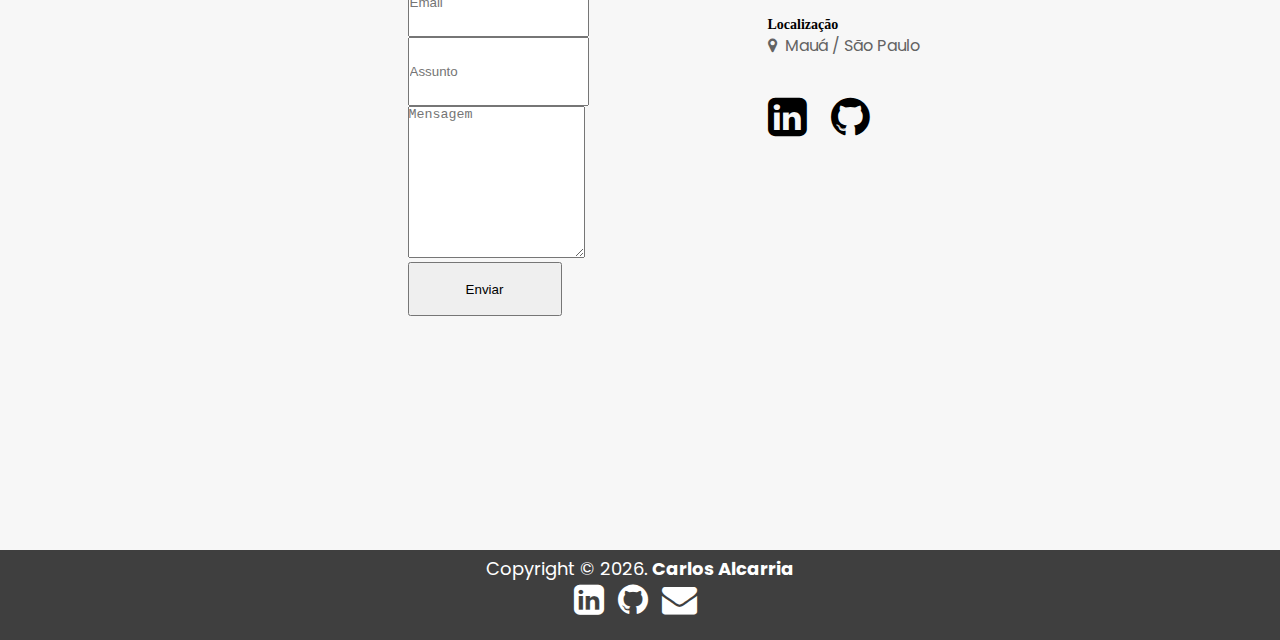
==== commit b5503eab: "Melhoria na responsividade, imagens e seção sobre mim" ====
--- a/index.html
+++ b/index.html
@@ -14,7 +14,6 @@
     <link href="https://fonts.googleapis.com/css2?family=Poppins:ital,wght@0,100;0,200;0,300;0,400;0,500;0,600;0,700;0,800;0,900;1,100;1,200;1,300;1,400;1,500;1,600;1,700;1,800;1,900&display=swap" rel="stylesheet">
     <link href="https://fonts.googleapis.com/css2?family=Montserrat:ital,wght@0,100..900;1,100..900&display=swap" rel="stylesheet">
     <link rel="stylesheet" href="https://cdnjs.cloudflare.com/ajax/libs/font-awesome/4.7.0/css/font-awesome.min.css">
-
     <title>Carlos Alcarria</title>
 </head>
 
@@ -22,11 +21,10 @@
 <header>
     <nav class="navbar">
         <ul class="navmenu">
-            <li class="nav-item"><a href="#home" class="nav-link" id="nav-title">Carlos Alcarria</a></li>
-            <li class="nav-item"><a href="#home" class="nav-link">Home</a></li>
-            <li class="nav-item"><a href="#sobre" class="nav-link">Sobre</a></li>
+            <li class="nav-item"><a href="#sobre" class="nav-link" id="nav-title">Carlos Alcarria</a></li>
+            <li class="nav-item"><a href="#sobre" class="nav-link">Sobre mim</a></li>
             <li class="nav-item"><a href="#skills" class="nav-link">Skills</a></li>
-            <li class="nav-item"><a href="#portfolio" class="nav-link">Portfólio</a></li>
+            <li class="nav-item"><a href="#portfolio" class="nav-link">Projetos</a></li>
             <li class="nav-item"><a href="#contato" class="nav-link" id="last-item">Contato</a></li>
         </ul>
         <div class = "hamburguer">
@@ -37,52 +35,40 @@
     </nav> 
 </header>
 
-<!-- Seção inicio -->
-<section id="home" class="home">
-    <div class="home-background">
-        <div class="home-banner" id="home-content">
-            <span id="home-message"><h2>Seja bem-vindo</h2></span>
-            <br>
-            <h2>Eu sou Carlos Alcarria</h2>
-            <span id="home-subtitle"><h3>Estudante de Engenharia da Computação</h3></span>
-            <br>
-            <a id="cv-button" href="#">
-                <button id="bt-curriculum">Meu Currículo</button>
-            </a>
-            <div class="social-icons">
-                <span id="social-icon"><a href="https://www.linkedin.com/in/carlos-alcarria/" target="_blank" rel="noopener noreferrer"><i class="fa fa-linkedin-square" style="font-size:48px"></i></a></span>
-                <span id="social-icon"><a href="https://github.com/carloscopcescki" target="_blank" rel="noopener noreferrer"><i class="fa fa-github" style="font-size:48px"></i></a></span>
-            </div>
-        </div>
-    </div>
-</section>
-
 <!-- Seção sobre mim -->
 <section id="sobre" class="sobre">
     <div class="section-content">
-        <h1>Sobre mim</h1>
+        <h1></h1>
         <div class="sobre-content">
-            <div class="about-image">
-                <img src="assets/img/foto.jpg" id="img-about">
-            </div>
             <div class="sobre-text">
-                <h2>Sobre</h2>
-                <br>
-                <p id="sobre-content-text">Me chamo Carlos Alcarria, tenho 23 anos e estou cursando Engenharia da Computação
+                <span class="sobre-title"><h2>Olá! Sou Carlos Alcarria</h2>
+                <h2>Seja bem-vindo</h2></span>
+                <br>
+                <p id="sobre-content-text">Me chamo Carlos Alcarria, tenho 23 anos e atualmente estou cursando Engenharia da Computação
                     no Centro Universitário Fundação Santo André.</p>
-                <p id="sobre-content-text">Possuo conhecimento em linguagem C e Python, além de linguagens de marcação front-end (HTML e CSS).</p>
-                <br>
+                <p id="sobre-content-text">Possuo conhecimento em linguagem C e Python, além de linguagens de marcação front-end (HTML e CSS). Sou muito aberto a novos aprendizados e sempre em busca de experiências na área.</p>
+                <br>
+                <a id="cv-button" href="#">
+                    <button id="bt-curriculum">Meu Currículo</button>
+                </a>
+                <div class="social-icons">
+                    <span id="social-icon"><a href="https://www.linkedin.com/in/carlos-alcarria/" target="_blank" rel="noopener noreferrer"><i class="fa fa-linkedin-square" style="font-size:38px"></i></a></span>
+                    <span id="social-icon"><a href="https://github.com/carloscopcescki" target="_blank" rel="noopener noreferrer"><i class="fa fa-github" style="font-size:38px"></i></a></span>
+                    <span id="social-icon"><a href="mailto:carlos.copcescki@gmail.com" target="_blank" rel="noopener noreferrer"><i class="fa fa-envelope" style="font-size:38px"></i></a></span>
+                </div>
                 <hr>
-                <br>
                 <h2>Formação Acadêmica</h2>
                 <br>
                 <h3>Centro Universitário Fundação Santo André</h3>
                 <p id="sobre-content-text"><i class="fa fa-graduation-cap" aria-hidden="true"></i> Engenharia da Computação</p>
                 <p id="sobre-content-text"><i class="fa fa-calendar" aria-hidden="true"></i>&nbsp; Fevereiro/2023 - Atual</p>
-                <br>
                 <h3>ETEC de Mauá</h3></h3>
                 <p id="sobre-content-text"><i class="fa fa-graduation-cap" aria-hidden="true"></i> Técnico em Informática</p>
                 <p id="sobre-content-text"><i class="fa fa-calendar" aria-hidden="true"></i>&nbsp; Agosto/2017 - Dezembro/2018</p>
+                <br>
+            </div>
+            <div class="about-image">
+                <img src="assets/img/foto.jpg" id="img-about">
             </div>
         </div>
     </div>
@@ -131,7 +117,7 @@
         <h1>Portfolio</h1>
         <div class="portfolio-grid">
             <div class="card">
-                <img class="card-img-top" src="/assets/img/ecosolar.png" alt="Card image cap">
+                <img class="card-img-top" src="https://raw.githubusercontent.com/carloscopcescki/Meu-Portfolio/refs/heads/main/assets/img/ecosolar.png" alt="Card image cap">
                 <div class="card-body">
                     <h5 class="card-title">Eco Solar</h5>
                     <p class="card-text">EcoSolar é uma ferramenta web desenvolvida para calcular a produção estimada de um sistema fotovoltaico.</p>
@@ -142,7 +128,7 @@
                 </div>
             </div>
             <div class="card">
-                <img class="card-img-top" src="/assets/img/culturainvest.png" alt="Card image cap">
+                <img class="card-img-top" src="https://raw.githubusercontent.com/carloscopcescki/Meu-Portfolio/refs/heads/main/assets/img/culturainvest.png" alt="Card image cap">
                 <div class="card-body">
                     <h5 class="card-title">Cultura de Investimento</h5>
                     <p class="card-text">Investment Of Future é um site desenvolvido para divulgar a educação financeira para os estudantes.</p>
@@ -153,7 +139,7 @@
                 </div>
             </div>
             <div class="card">
-                <img class="card-img-top" src="/assets/img/monitor-ativo.png" alt="Card image cap">
+                <img class="card-img-top" src="https://raw.githubusercontent.com/carloscopcescki/Meu-Portfolio/refs/heads/main/assets/img/monitor-ativo.png" alt="Card image cap">
                 <div class="card-body">
                     <h5 class="card-title">Monitor Financeiro</h5>
                     <p class="card-text">Dashboard desenvolvido em Python, para realizar o acompanhamento de ativos financeiros.</p>
@@ -164,7 +150,7 @@
                 </div>
             </div>
             <div class="card" id="last-card">
-                <img class="card-img-top" src="/assets/img/ods15.png" alt="Card image cap">
+                <img class="card-img-top" src="https://raw.githubusercontent.com/carloscopcescki/Meu-Portfolio/refs/heads/main/assets/img/ods15.png" alt="Card image cap">
                 <div class="card-body">
                     <h5 class="card-title">ODS - 15</h5>
                     <p class="card-text">Site desenvolvido para promover o meio-ambiente e o tema 'Contaminação do solo e gestão das empresas'.</p>
@@ -193,9 +179,7 @@
                         <input type="text" class="form-control mb-3" id="subject" name="subject" placeholder="Assunto">
                         <textarea name="message" id="message" class="form-control mb-3" placeholder="Mensagem"></textarea>
                         <input type="checkbox" name="botcheck" class="hidden" style="display: none;">
-                        <button type="submit" value="send" class="btn btn-primary" style="height: 50px; width: 150px" id="button">Enviar</button>
-                        <br>
-                        <br>
+                        <button type="submit" value="send" class="btn btn-primary" style="height: 50px; width: 150px">Enviar</button>
                     </form>
                 </div>
                 <div class="col-lg-5">
@@ -207,6 +191,7 @@
                     <br>
                     <h3>Localização</h3>
                     <p><i class="fa fa-map-marker" aria-hidden="true"></i>&nbsp;&nbsp;Mauá / São Paulo</p>
+                    <br>
                     <br>
                     <span id="social-icon"><a href="https://www.linkedin.com/in/carlos-alcarria/" target="_blank" rel="noopener noreferrer"><i class="fa fa-linkedin-square" style="font-size:45px"></i></a></span>
                     <span id="social-icon"><a href="https://github.com/carloscopcescki" target="_blank" rel="noopener noreferrer"><i class="fa fa-github" style="font-size:45px"></i></a></span>
@@ -221,6 +206,7 @@
     <p>Copyright ©&nbsp;<script>document.write(new Date().getFullYear())</script>. <b>Carlos Alcarria</b></p>
     <span id="social-icon-footer"><a href="https://www.linkedin.com/in/carlos-alcarria/" target="_blank" rel="noopener noreferrer"><i class="fa fa-linkedin-square" style="font-size:35px"></i></a></span>
     <span id="social-icon-footer"><a href="https://github.com/carloscopcescki" target="_blank" rel="noopener noreferrer"><i class="fa fa-github" style="font-size:35px"></i></a></span>
+    <span id="social-icon-footer"><a href="mailto:carlos.copcescki@gmail.com" target="_blank" rel="noopener noreferrer"><i class="fa fa-envelope" style="font-size:35px"></i></a></span>
 </footer>
 
 <script src="https://code.jquery.com/jquery-3.3.1.slim.min.js" integrity="sha384-q8i/X+965DzO0rT7abK41JStQIAqVgRVzpbzo5smXKp4YfRvH+8abtTE1Pi6jizo" crossorigin="anonymous"></script>
--- a/assets/css/navbar.css
+++ b/assets/css/navbar.css
@@ -82,6 +82,9 @@
     display: block;
     position: fixed;
     margin-left: 20px;
+    background-color: white;
+    padding: 8px;
+    border-radius: 10px;
   }
 
   .hamburguer.active .bar:nth-child(2) {
--- a/assets/css/main.css
+++ b/assets/css/main.css
@@ -1,109 +1,70 @@
 * {
-    margin: 0;
-    padding: 0;
-    box-sizing: content-box;
+  margin: 0;
+  padding: 0;
+  box-sizing: content-box;
 }
 
 html {
-    scroll-behavior: smooth;
-    scroll-padding-top: 10px;
+  scroll-behavior: smooth;
+  scroll-padding-top: 10px;
 }
 
 section {
-    min-height: 100vh;
+  min-height: 100vh;
 }
 
 section:nth-child(even) {
-    background-color: b;
-  }
-  
-  /* Impares */
-  section:nth-child(odd) {
-    background-color: rgb(247, 247, 247);
-  }
+  background-color: b;
+}
+
+/* Impares */
+section:nth-child(odd) {
+  background-color: rgb(247, 247, 247);
+}
 
 a {
-    text-decoration: none;
+  text-decoration: none;
 }
 
 p {
-    color: rgb(99, 99, 99);
-    font-family: 'Poppins';
-    font-size: 18px;
+  color: rgb(99, 99, 99);
+  font-family: 'Poppins';
+  font-size: 18px;
 }
 
 .section-content h1 {
-    font-family: 'Montserrat';
-    font-size: 40px;
-    text-align: left;
-    margin-left: 160px;
-    color: black;
-    padding-top: 100px;
-    text-decoration: underline;
-    text-underline-offset: 20px;
-    text-decoration-color: rgb(87, 124, 247);
+  font-family: 'Montserrat';
+  font-size: 40px;
+  text-align: left;
+  margin-left: 160px;
+  color: black;
+  padding-top: 100px;
+  text-decoration: underline;
+  text-underline-offset: 20px;
+  text-decoration-color: rgb(87, 124, 247);
 }
 
 .section-content p {
-    font-size: 16px;
+  font-size: 16px;
 }
 
 .section-content h2 {
-    font-family: 'Poppins';
-    color: black;
-}
-
-.home-background {
-    display: flex;
-    justify-content: center;
-    align-items: center;
-    padding-top: 300px;
-}
-
-.home-banner a { 
-    color: white;
-    font-family: "Poppins";
-    font-weight: bold;
-}
-
-#home-message h2 {
-    font-family: "Poppins";
-    font-size: 30px;
-    color: rgb(156, 156, 156);
-}
-
-.home-banner h2 {
-    font-family: "Montserrat", serif;
-    color: black;
-    font-size: 60px;
-}
-
-#home-subtitle h3 {
-
-  font-size: 35px;
-  color: rgb(99, 99, 99);
-}
-
-.home-banner p {
-    width: 650px;
-    color: rgb(99, 99, 99);
-}
-
-.home-name {
-    color: rgb(173, 173, 173);
+  font-family: 'Poppins';
+  color: black;
 }
 
 #social-icon a {
-    color: black;
-    padding-right: 20px;
+  color: black;
+  padding-right: 20px;
 }
 
 #bt-curriculum {
-  font-size: 18px;
+  font-size: 15px;
   font-family: "Arial";
   font-weight: normal;
   color: white;
-  background-color: rgb(87, 124, 247);
+  background-color: black;
+  height: 50px;
   border: none;
   padding: 10px 10px;
   cursor: pointer;
@@ -111,20 +72,15 @@
   margin-bottom: 20px;
 }
 
-#social-icon:hover a {
-    color: rgb(87, 124, 247);
-    transition: all 0.2s ease-in-out
-}
-
 .skills-grid {
-    display: grid;
-    grid-template-columns: repeat(2, 30%);
-    width: auto;
-    gap: 70px;
-    margin-top: 170px;
-    margin-left: 100px;
-    justify-content: center;
-    align-items: center;
+  display: grid;
+  grid-template-columns: repeat(2, 30%);
+  width: auto;
+  gap: 70px;
+  margin-top: 170px;
+  margin-left: 100px;
+  justify-content: center;
+  align-items: center;
 }
 
 .grid-content img {
@@ -160,7 +116,7 @@
   display: flex;
   text-align: left;
   justify-content: center;
-  margin-top: 150px;
+  margin-top: 20px;
 }
 
 .sobre-content hr {
@@ -171,98 +127,104 @@
   font-size: 25px;
 }
 
+.sobre-title h2{
+  font-weight: bold;
+  font-size: 40px;
+}
+
 #sobre-content-text {
-  margin-left: 50px;
-  max-width: 600px;
+margin-left: 50px;
+max-width: 600px;
 }
 
 .sobre-content h3 {
-  font-family: "Poppins";
-  color: rgb(63, 63, 63);
-  font-size: 20px;
-  margin-left: 30px;
+font-family: "Poppins";
+color: rgb(63, 63, 63);
+font-size: 20px;
+margin-left: 30px;
 }
 
 #img-about {
-  width: 380px;
-  height: 380px;
-  border-radius: 50%;
-  margin-right: 150px;
+width: 450px;
+height: 450px;
+border-radius: 50%;
+margin-left: 150px;
+margin-top: 100px;
 }
 
 .portfolio-grid {
-  display: grid;
-  grid-template-columns: repeat(4, 18.9%);
-  margin-top: 150px;
-  justify-content: center;
-  align-items: center;
+display: grid;
+grid-template-columns: repeat(4, 18.9%);
+margin-top: 150px;
+justify-content: center;
+align-items: center;
 }
 
 .card {
-  width: 20rem;
+width: 20rem;
 }
 
 .card-text {
-  width: 16rem;
-  text-align: left;
+width: 16rem;
+text-align: left;
 }
 
 .portfolio-grid img {
-  height: 180px;
+height: 180px;
 }
 
 .contact-form {
-  padding-top: 140px;
-  margin-left: 350px;
-  display: flex;
-  justify-content: center;
+padding-top: 140px;
+margin-left: 350px;
+display: flex;
+justify-content: center;
 }
 
 .contact-form form {
-  width: 600px;
-  margin-right: 60px;
+width: 600px;
+margin-right: 60px;
 }
 
 .contact-form p {
-  text-align: left;
+text-align: left;
 }
 
 #name {
-  height: 65px;
+height: 65px;
 }
 
 #mail {
-  height: 65px;
+height: 65px;
 }
 
 #subject {
-  height: 65px;
+height: 65px;
 }
 
 #message {
-  height: 150px;
+height: 150px;
 }
 
 .contact-form a {
-  text-decoration: none;
-  color: rgb(99, 99, 99);
+text-decoration: none;
+color: rgb(99, 99, 99);
 }
 
 .portfolio-footer {
-  text-align: center;
-  background-color: rgb(63, 63, 63);
-  width: 100%;
-  height: 90px;
+text-align: center;
+background-color: rgb(63, 63, 63);
+width: 100%;
+height: 90px;
 }
 
 .portfolio-footer p {
-  padding-top: 5px;
-  color: white;
-  text-align: center;
-  width: auto;
+padding-top: 5px;
+color: white;
+text-align: center;
+width: auto;
 }
 
 #social-icon-footer a {
-  color: white;
-  margin-right: 10px;
-}
+color: white;
+margin-right: 10px;
+}
--- a/assets/css/responsive.css
+++ b/assets/css/responsive.css
@@ -7,11 +7,11 @@
     
     .sobre-content {
         display: grid;
-        margin-top: 80px;
+        margin-top: 10px;
     }
 
     .sobre-content h2 {
-        font-size: 20px;
+        font-size: 25px;
     }
 
     .sobre-text {
@@ -30,6 +30,8 @@
         height: 300px;
         border-radius: 50%;
         margin-right: 0px;
+        margin-left: 0px;
+        margin-top: 10px;
     }
 
     #sobre-content-text {
@@ -389,43 +391,4 @@
         width: 160px;
     }
 }
-
-@media screen and (max-width: 450px) {
-    .contact-form {
-        display: grid;
-        padding-top: 50px;
-        padding-right: 30px;
-    }
-
-    .col-lg-5 p {
-        font-size: 11px;
-    }
-
-    .text-content p {
-        font-size: 12px;
-        width: 100px;
-    }
-
-    .contact-form form {
-        width: 180px;
-    }
-
-    #name {
-        height: 40px;
-        width: 180px;
-    }
-      
-    #mail {
-        height: 40px;
-    }
-      
-    #subject {
-        height: 40px;
-    }
-
-    #message {
-        height: 100px;
-    }
-    
-}
-}
+}
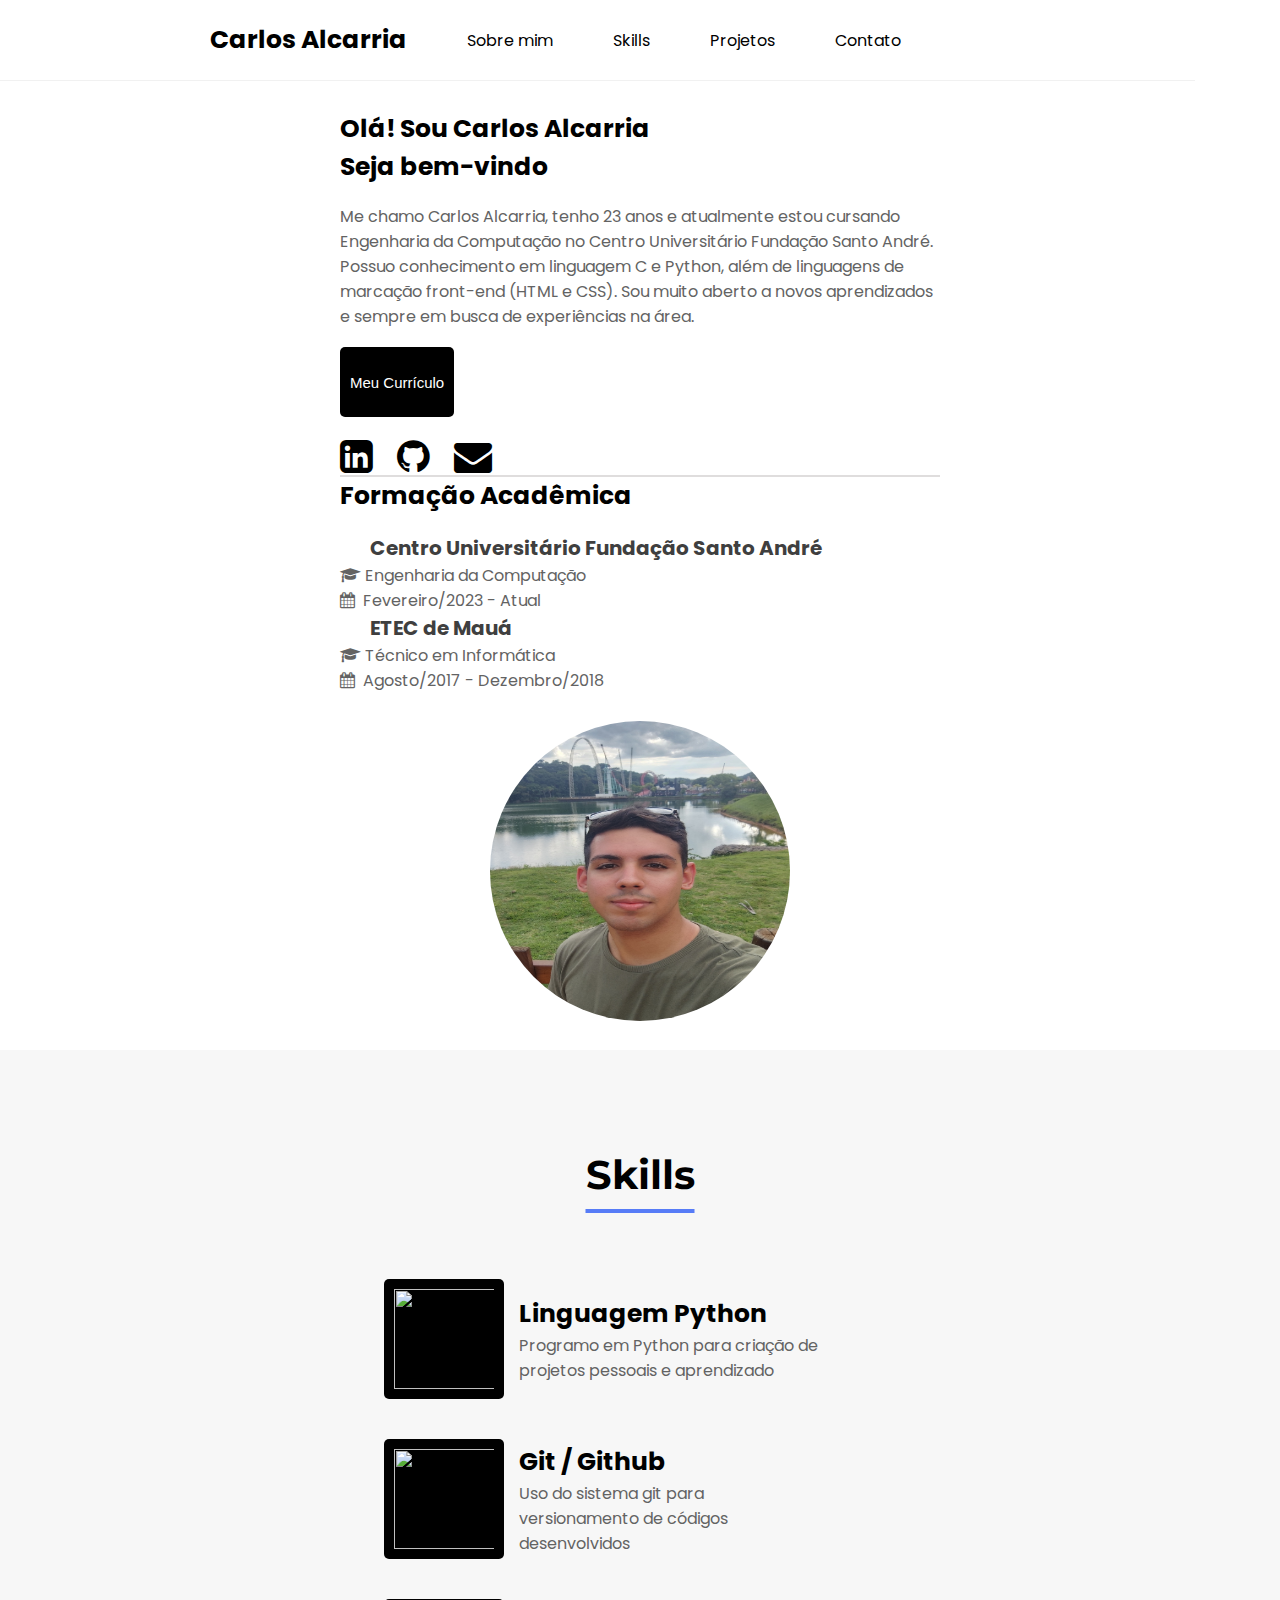
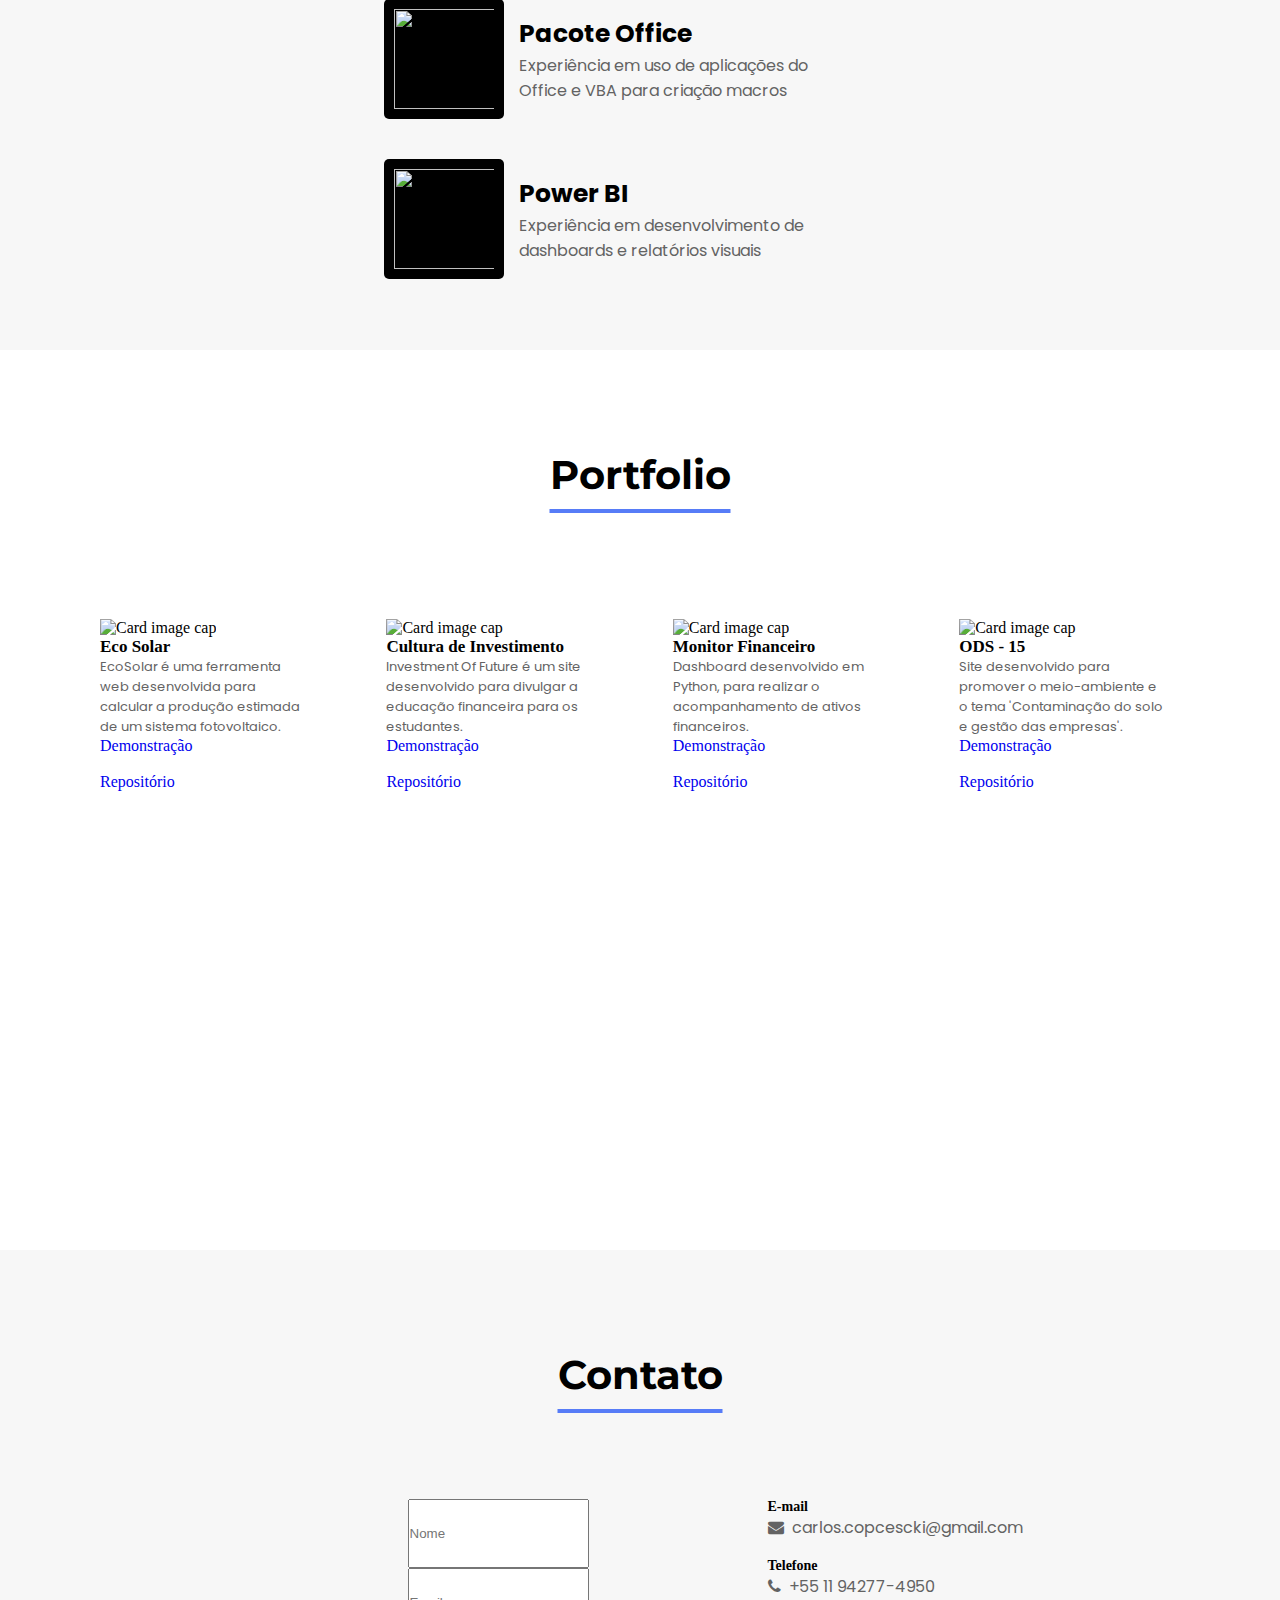
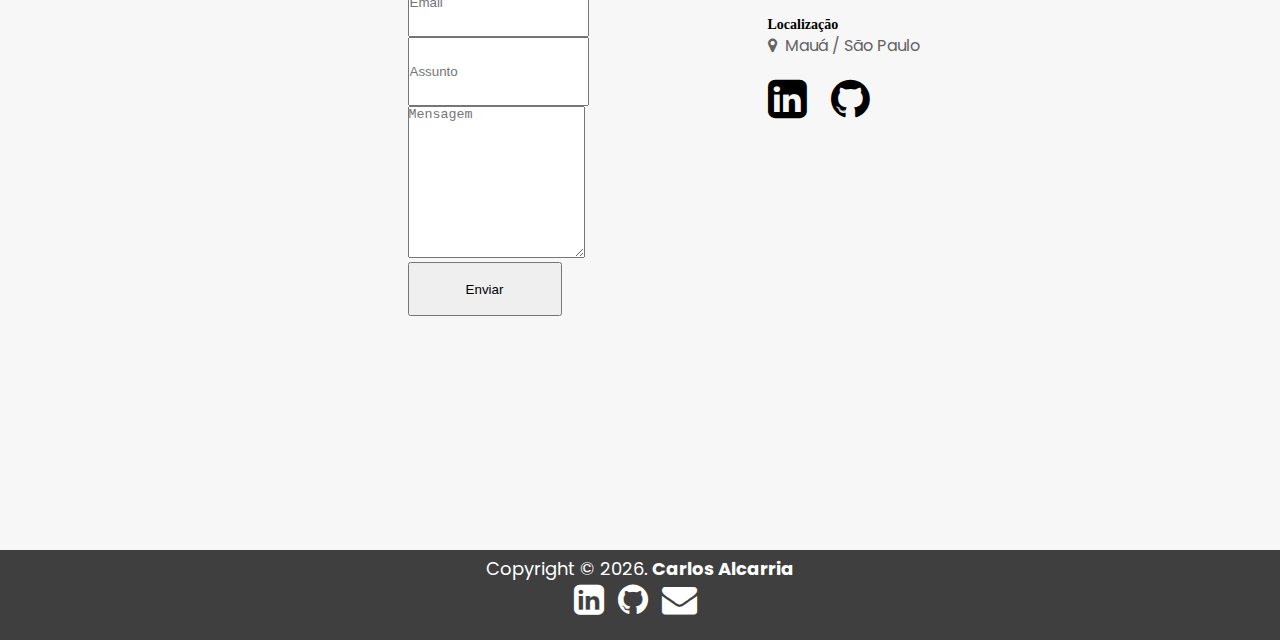
==== commit 017df115: "Merge branch 'main' of https://github.com/carloscopcescki/Meu-Portfolio" ====
--- a/index.html
+++ b/index.html
@@ -179,7 +179,9 @@
                         <input type="text" class="form-control mb-3" id="subject" name="subject" placeholder="Assunto">
                         <textarea name="message" id="message" class="form-control mb-3" placeholder="Mensagem"></textarea>
                         <input type="checkbox" name="botcheck" class="hidden" style="display: none;">
-                        <button type="submit" value="send" class="btn btn-primary" style="height: 50px; width: 150px">Enviar</button>
+                        <button type="submit" value="send" class="btn btn-primary" style="height: 50px; width: 150px" id="button">Enviar</button>
+                        <br>
+                        <br>
                     </form>
                 </div>
                 <div class="col-lg-5">
@@ -191,7 +193,6 @@
                     <br>
                     <h3>Localização</h3>
                     <p><i class="fa fa-map-marker" aria-hidden="true"></i>&nbsp;&nbsp;Mauá / São Paulo</p>
-                    <br>
                     <br>
                     <span id="social-icon"><a href="https://www.linkedin.com/in/carlos-alcarria/" target="_blank" rel="noopener noreferrer"><i class="fa fa-linkedin-square" style="font-size:45px"></i></a></span>
                     <span id="social-icon"><a href="https://github.com/carloscopcescki" target="_blank" rel="noopener noreferrer"><i class="fa fa-github" style="font-size:45px"></i></a></span>
--- a/assets/css/responsive.css
+++ b/assets/css/responsive.css
@@ -391,4 +391,48 @@
         width: 160px;
     }
 }
-}
+
+@media screen and (max-width: 450px) {
+    .contact-form {
+        display: grid;
+        padding-top: 50px;
+        padding-right: 30px;
+    }
+
+    .col-lg-5 {
+        padding-top: 20px;
+        padding-bottom: 20px;
+    }
+
+    .col-lg-5 p {
+        font-size: 11px;
+    }
+
+    .text-content p {
+        font-size: 12px;
+        width: 100px;
+    }
+
+    .contact-form form {
+        width: 180px;
+    }
+
+    #name {
+        height: 40px;
+        width: 180px;
+    }
+      
+    #mail {
+        height: 40px;
+    }
+      
+    #subject {
+        height: 40px;
+    }
+
+    #message {
+        height: 100px;
+    }
+    
+}
+}
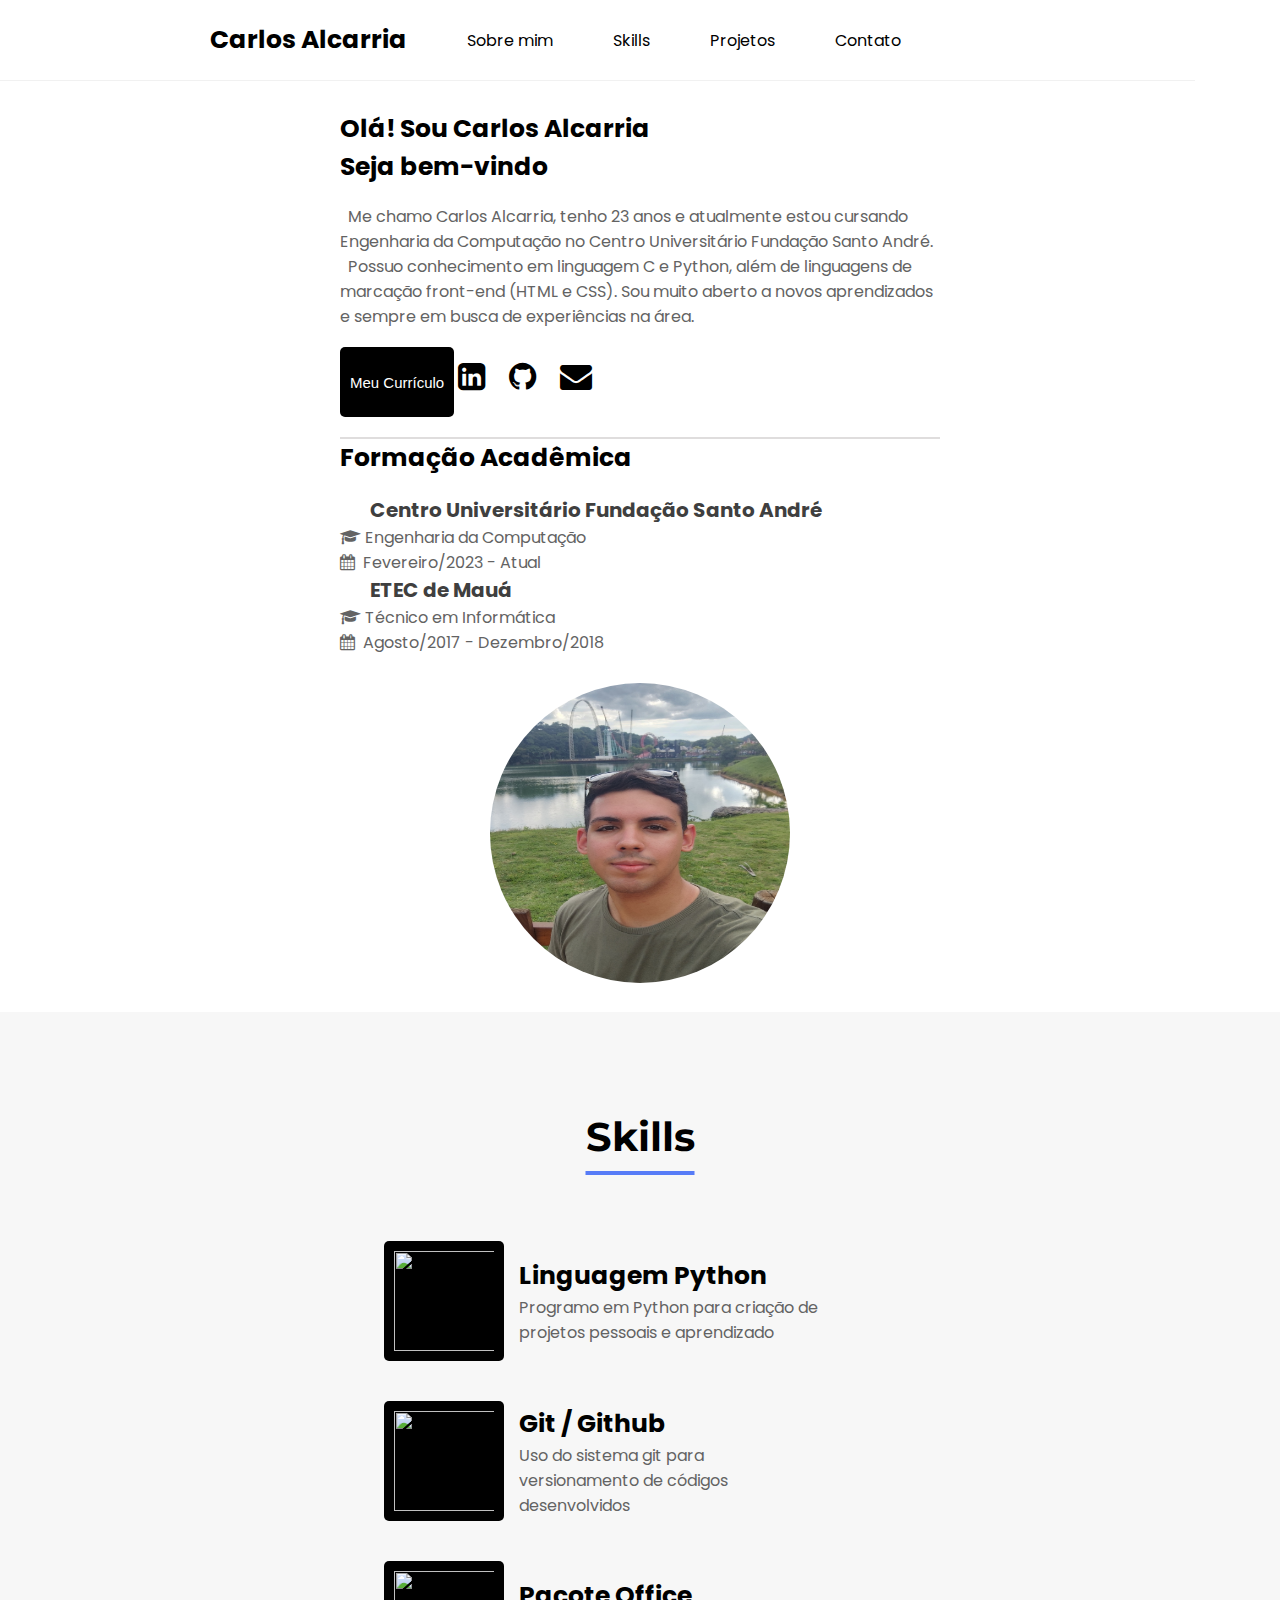
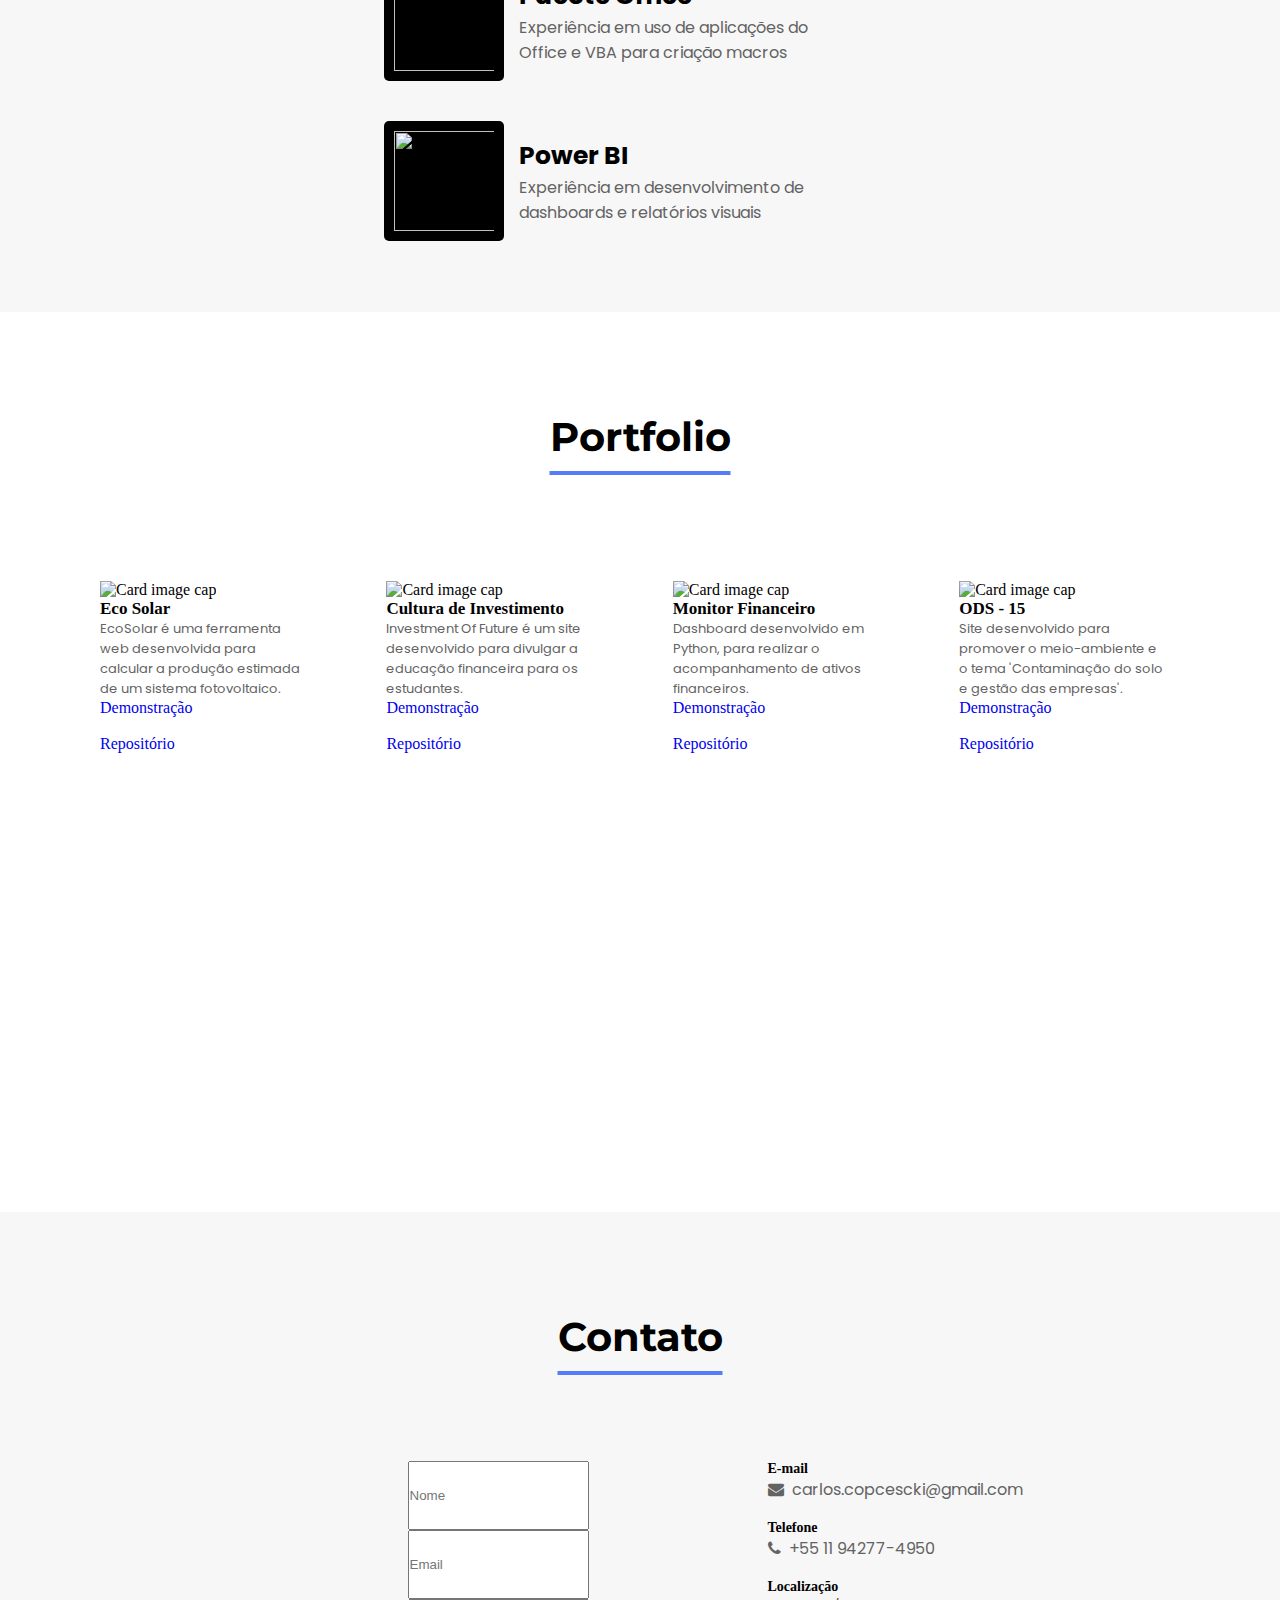
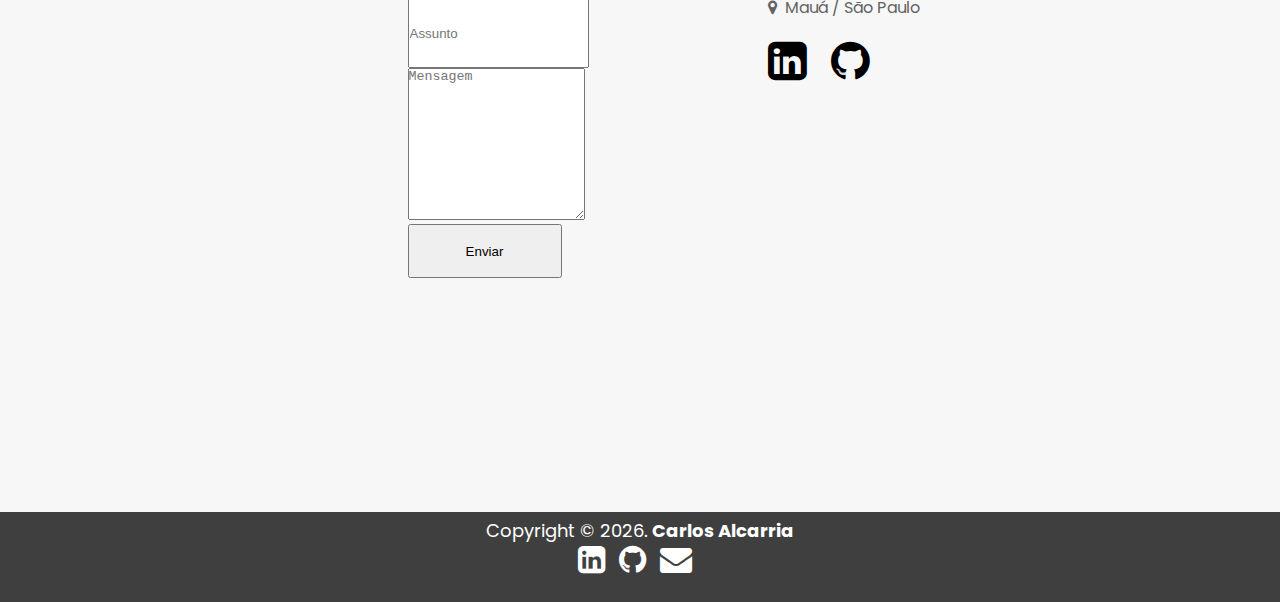
==== commit d789dba6: "Update index.html" ====
--- a/index.html
+++ b/index.html
@@ -44,18 +44,16 @@
                 <span class="sobre-title"><h2>Olá! Sou Carlos Alcarria</h2>
                 <h2>Seja bem-vindo</h2></span>
                 <br>
-                <p id="sobre-content-text">Me chamo Carlos Alcarria, tenho 23 anos e atualmente estou cursando Engenharia da Computação
+                <p id="sobre-content-text">&nbsp;&nbsp;Me chamo Carlos Alcarria, tenho 23 anos e atualmente estou cursando Engenharia da Computação
                     no Centro Universitário Fundação Santo André.</p>
-                <p id="sobre-content-text">Possuo conhecimento em linguagem C e Python, além de linguagens de marcação front-end (HTML e CSS). Sou muito aberto a novos aprendizados e sempre em busca de experiências na área.</p>
+                <p id="sobre-content-text">&nbsp;&nbsp;Possuo conhecimento em linguagem C e Python, além de linguagens de marcação front-end (HTML e CSS). Sou muito aberto a novos aprendizados e sempre em busca de experiências na área.</p>
                 <br>
                 <a id="cv-button" href="#">
                     <button id="bt-curriculum">Meu Currículo</button>
                 </a>
-                <div class="social-icons">
-                    <span id="social-icon"><a href="https://www.linkedin.com/in/carlos-alcarria/" target="_blank" rel="noopener noreferrer"><i class="fa fa-linkedin-square" style="font-size:38px"></i></a></span>
-                    <span id="social-icon"><a href="https://github.com/carloscopcescki" target="_blank" rel="noopener noreferrer"><i class="fa fa-github" style="font-size:38px"></i></a></span>
-                    <span id="social-icon"><a href="mailto:carlos.copcescki@gmail.com" target="_blank" rel="noopener noreferrer"><i class="fa fa-envelope" style="font-size:38px"></i></a></span>
-                </div>
+                    <span id="social-icon"><a href="https://www.linkedin.com/in/carlos-alcarria/" target="_blank" rel="noopener noreferrer"><i class="fa fa-linkedin-square" style="font-size:32px"></i></a></span>
+                    <span id="social-icon"><a href="https://github.com/carloscopcescki" target="_blank" rel="noopener noreferrer"><i class="fa fa-github" style="font-size:32px"></i></a></span>
+                    <span id="social-icon"><a href="mailto:carlos.copcescki@gmail.com" target="_blank" rel="noopener noreferrer"><i class="fa fa-envelope" style="font-size:32px"></i></a></span>
                 <hr>
                 <h2>Formação Acadêmica</h2>
                 <br>
@@ -205,9 +203,9 @@
 <!-- Rodapé do portfolio -->
 <footer class="portfolio-footer">
     <p>Copyright ©&nbsp;<script>document.write(new Date().getFullYear())</script>. <b>Carlos Alcarria</b></p>
-    <span id="social-icon-footer"><a href="https://www.linkedin.com/in/carlos-alcarria/" target="_blank" rel="noopener noreferrer"><i class="fa fa-linkedin-square" style="font-size:35px"></i></a></span>
-    <span id="social-icon-footer"><a href="https://github.com/carloscopcescki" target="_blank" rel="noopener noreferrer"><i class="fa fa-github" style="font-size:35px"></i></a></span>
-    <span id="social-icon-footer"><a href="mailto:carlos.copcescki@gmail.com" target="_blank" rel="noopener noreferrer"><i class="fa fa-envelope" style="font-size:35px"></i></a></span>
+    <span id="social-icon-footer"><a href="https://www.linkedin.com/in/carlos-alcarria/" target="_blank" rel="noopener noreferrer"><i class="fa fa-linkedin-square" style="font-size:32px"></i></a></span>
+    <span id="social-icon-footer"><a href="https://github.com/carloscopcescki" target="_blank" rel="noopener noreferrer"><i class="fa fa-github" style="font-size:32px"></i></a></span>
+    <span id="social-icon-footer"><a href="mailto:carlos.copcescki@gmail.com" target="_blank" rel="noopener noreferrer"><i class="fa fa-envelope" style="font-size:32px"></i></a></span>
 </footer>
 
 <script src="https://code.jquery.com/jquery-3.3.1.slim.min.js" integrity="sha384-q8i/X+965DzO0rT7abK41JStQIAqVgRVzpbzo5smXKp4YfRvH+8abtTE1Pi6jizo" crossorigin="anonymous"></script>
--- a/assets/css/responsive.css
+++ b/assets/css/responsive.css
@@ -1,4 +1,4 @@
-@media screen and (max-width: 1580px) {
+@media (max-width: 1580px) {
     .section-content h1 {
         margin-left: 0px;
         padding-top: 100px;
@@ -136,7 +136,7 @@
     }
 }
 
-@media screen and (max-width: 1140px) {
+@media (max-width: 1140px) {
     .portfolio-grid {
         display: grid;
         grid-template-columns: repeat(2, 37%);
@@ -166,7 +166,7 @@
     }
 }
 
-@media screen and (max-width: 900px) {
+@media (max-width: 900px) {
     .section-content {
         text-align: center;
         justify-content: center;
@@ -183,24 +183,9 @@
         text-align: center;
     }
 
-    .home-background {
-        text-align: center;
-        justify-content: center;
-        align-items: center;
-    }
-
-    .home-background h2 {
-        font-size: 35px;
-    }
-
-    #home-subtitle h3 {
-        font-size: 20px;
-        text-align: center;
-    }
-
     .sobre-content {
         display: grid;
-        margin-top: 80px;
+        margin-top: 0;
     }
 
     .sobre-content h2 {
@@ -332,7 +317,7 @@
         font-size: 14px;
     }
 
-@media screen and (max-width: 700px) {
+@media (max-width: 700px) {
     .portfolio-grid {
         display: grid;
         grid-template-columns: repeat(1, 65%);
@@ -371,7 +356,7 @@
     }
 }
 
-@media screen and (max-width: 700px) {
+@media (max-width: 700px) {
     .col-lg-5 p {
         font-size: 12px;
     }
@@ -392,7 +377,7 @@
     }
 }
 
-@media screen and (max-width: 450px) {
+@media (max-width: 450px) {
     .contact-form {
         display: grid;
         padding-top: 50px;
